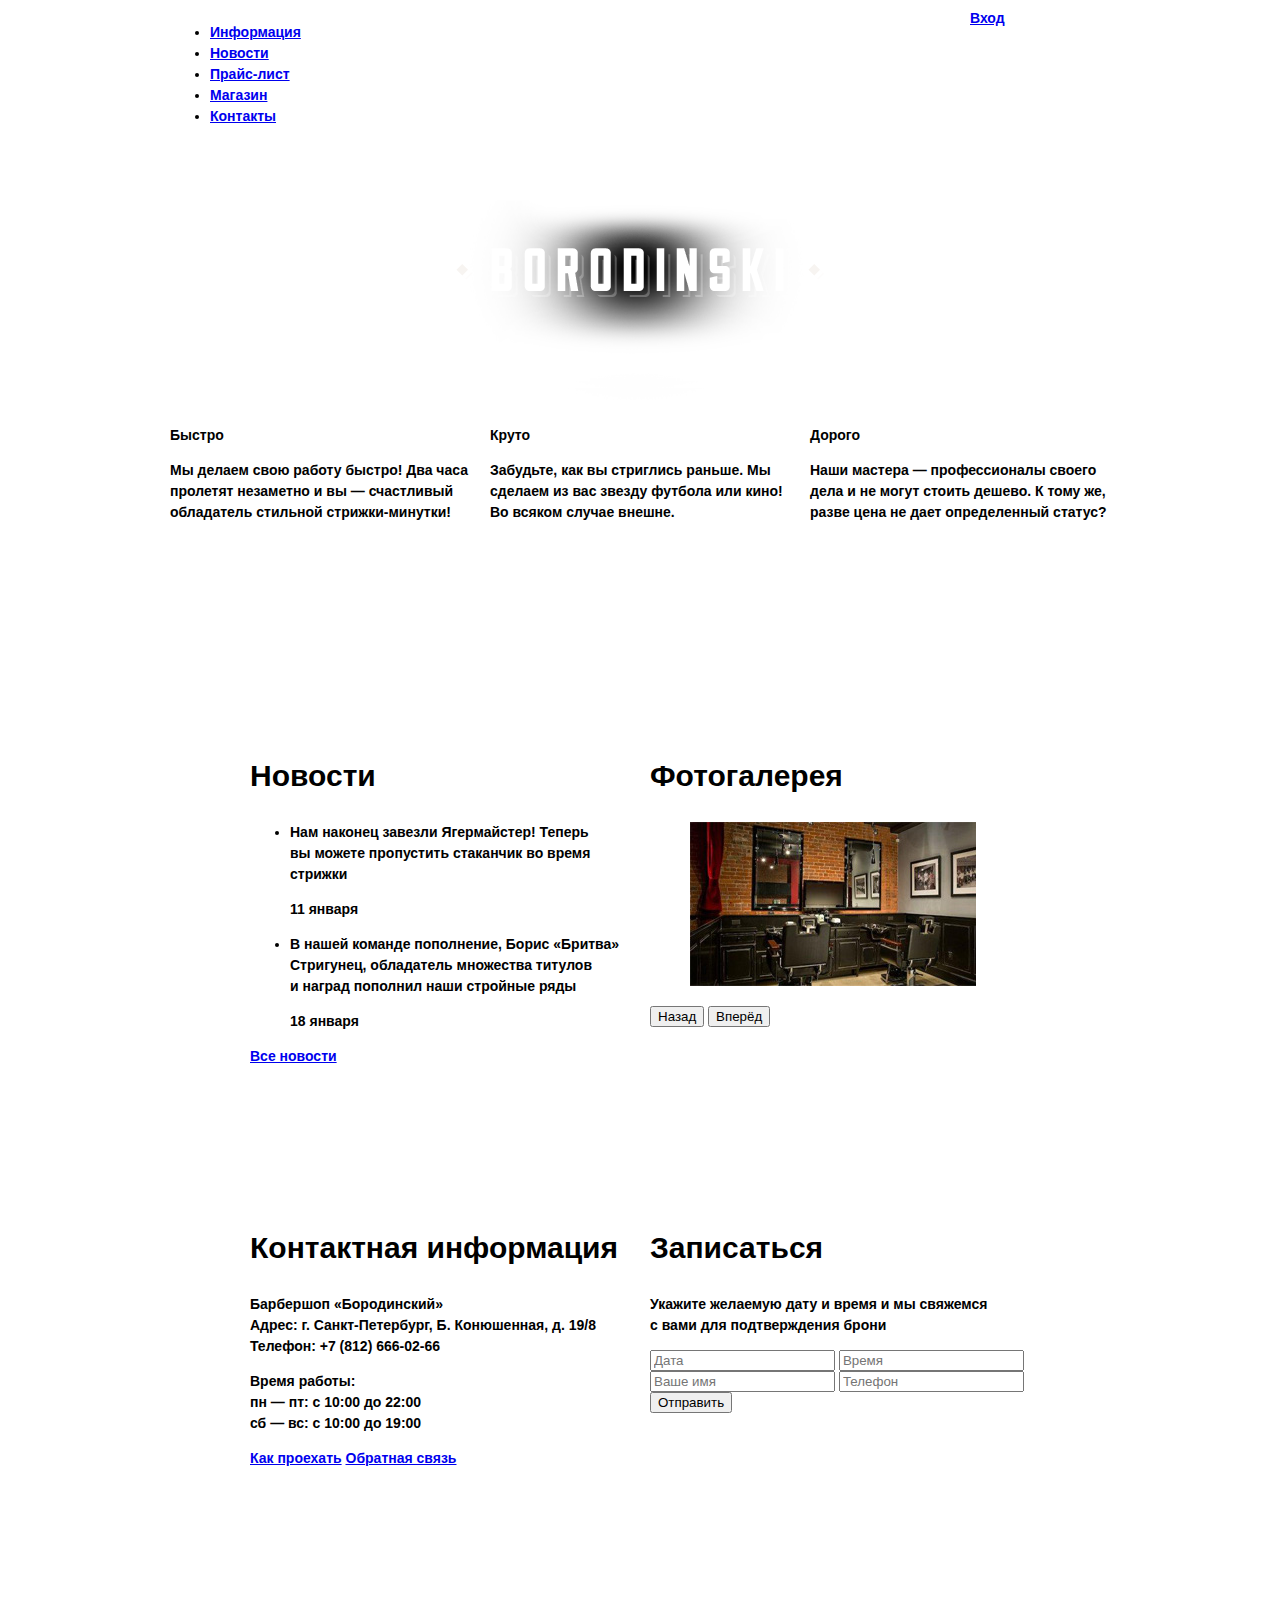
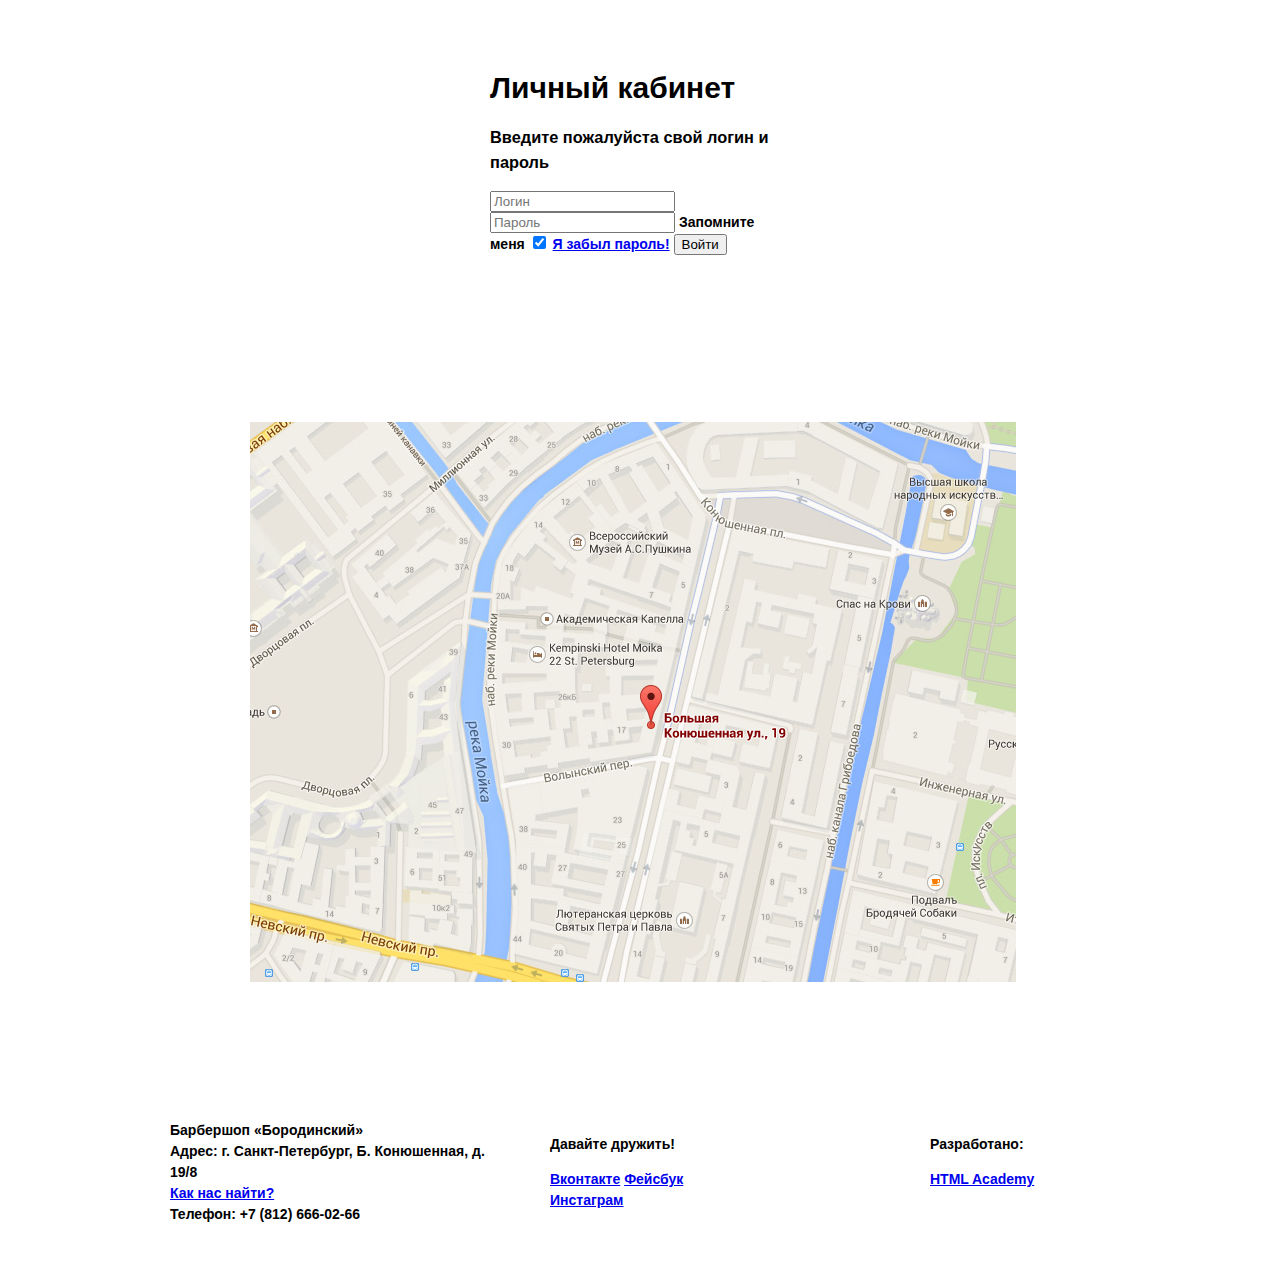
==== index.html @ 952b84c9 "4.23 ДЖобавлена сетка для главной страницы и страницы каталога" ====
<!DOCTYPE html>
<html lang="ru">

  <head>
    <meta charset="utf-8">
    <title>HTML Academy: Барбершоп</title>
    <link href="css/style.css" rel="stylesheet">
  </head>

  <body>

    <header class="main-header">

      <div class="container clearfix">
        <nav class="main-navigation">
          <ul>
            <li>
              <a href="#">Информация</a>
            </li>
            <li>
              <a href="#">Новости</a>
            </li>
            <li>
              <a href="#">Прайс-лист</a>
            </li>
            <li>
              <a href="#">Магазин</a>
            </li>
            <li>
              <a href="#">Контакты</a>
            </li>
          </ul>
        </nav>

        <div class="user-block">
          <a class="login" href="#">Вход</a>
        </div>
      </div>

    </header>
    <main class="container">

      <div class="index-logo">
        <img src="img/logo.png" width="368" height="204" alt="Барбершоп «Бородинский»">
      </div>

      <section class="features clearfix">
        <div class="features-item">
          <b class="features-name">Быстро</b>
          <p>Мы делаем свою работу быстро! Два часа пролетят незаметно и вы — счастливый обладатель стильной стрижки-минутки!</p>
        </div>
        <div class="features-item">
          <b class="features-name">Круто</b>
          <p>Забудьте, как вы стриглись раньше. Мы сделаем из вас звезду футбола или кино! Во всяком случае внешне.</p>
        </div>
        <div class="features-item">
          <b class="features-name">Дорого</b>
          <p>Наши мастера — профессионалы своего дела и не могут стоить дешево. К тому же, разве цена не дает определенный статус?</p>
        </div>
      </section>

      <div class="index-content clearfix">

        <section class="index-content-left">
          <h2 class="index-content-title">Новости</h2>
          <ul class="news-preview">
            <li>
              <p>Нам наконец завезли Ягермайстер! Теперь вы можете пропустить стаканчик во время стрижки</p>
              <time datetime="2016-01-11">11 января</time>
            </li>
            <li>
              <p>В нашей команде пополнение, Борис «Бритва» Стригунец, обладатель множества титулов и наград пополнил наши стройные ряды</p>
              <time datetime="2016-01-18">18 января</time>
            </li>
          </ul>
          <a class="btn" href="#">Все новости</a>
        </section>

        <section class="index-content-right">
          <h2 class="index-content-title">Фотогалерея</h2>
          <div class="gallery">
            <figure class="gallery-content">
              <a href="#">
                <img src="img/gallery.jpg" width="286" height="164" alt="Дизайн барбершопа">
              </a>
            </figure>
            <button class="btn gallery-prev" type="button">Назад</button>
            <button class="btn gallery-next" type="button">Вперёд</button>
          </div>
        </section>

      </div>
      <div class="index-content clearfix">

        <section class="index-content-left">
          <h2 class="index-content-title">Контактная информация</h2>
          <p>
            Барбершоп «Бородинский»<br>
            Адрес: г. Санкт-Петербург, Б. Конюшенная, д. 19/8<br>
            Телефон: +7 (812) 666-02-66
          </p>
          <p>
            Время работы:<br>
            пн — пт: с 10:00 до 22:00<br>
            сб — вс: с 10:00 до 19:00
          </p>
          <a class="btn" href="#">Как проехать</a>
          <a class="btn" href="#">Обратная связь</a>
        </section>

        <section class="index-content-right">
          <h2 class="index-content-title">Записаться</h2>
          <p>Укажите желаемую дату и время и мы свяжемся с вами для подтверждения брони</p>
          <form class="appointment-form" action="https://echo.htmlacademy.ru" method="post">
            <input type="text" name="date" value="" placeholder="Дата">
            <input type="text" name="time" value="" placeholder="Время">
            <input type="text" name="name" value="" placeholder="Ваше имя">
            <input type="tel" name="phone" value="" placeholder="Телефон">
            <button class="btn" type="submit">Отправить</button>
          </form>
        </section>

      </div>

      <section class="popup-login">
        <h2>Личный кабинет</h2>
        <form action="https://echo.htmlacademy.ru" method="post">
          <h3>Введите пожалуйста свой логин и пароль</h3>
          <input type="text" name="login" value="" placeholder="Логин">
          <input type="text" name="password" value="" placeholder="Пароль">
          <label for="popup-login-remember">Запомните меня</label>
          <input type="checkbox" name="black" id="popup-login-remember" checked>
          <a href="#">Я забыл пароль!</a>
          <button class="btn" type="submit">Войти</button>
        </form>
        <a href="#">
          <img src="img/icon-cross.png" width="21" height="21" alt="Закрыть">
        </a>
      </section>

      <section class="popup-map">
        <img src="img/map.jpg" width="766" height="560" alt="Карта">
        <a href="#">
          <img src="img/icon-cross.png" width="21" height="21" alt="Закрыть">
        </a>
      </section>

    </main>
    <footer class="main-footer">

      <div class="container clearfix">
        <section class="footer-contacts">
          Барбершоп «Бородинский»<br>
          Адрес: г. Санкт-Петербург, Б. Конюшенная, д. 19/8<br>
          <a href="#">Как нас найти?</a><br>
          Телефон: +7 (812) 666-02-66
        </section>
        <section class="footer-social">
          <p>Давайте дружить!</p>
          <a class="social-btn social-btn-vk" href="#">Вконтакте</a>
          <a class="social-btn social-btn-fb" href="#">Фейсбук</a>
          <a class="social-btn social-btn-inst" href="#">Инстаграм</a>
        </section>
        <section class="footer-copyright">
          <p>Разработано:</p>
          <a class="btn" href="https://htmlacademy.ru">HTML Academy</a>
        </section>
      </div>

    </footer>

  </body>

</html>
---- css/style.css ----
body {
  font-weight: bold;
  font-size: 14px;
  line-height: 1.5;
  font-family: "Sans Narrow", "Tahoma", sans-serif;
  color: black;
}

h1 {
  font-weight: bold;
  font-size: 30px;
  line-height: 1.4;
  color: black;
}

h2 {
  font-weight: bold;
  font-size: 30px;
  line-height: 1.4;
  color: black;
}

.clearfix::after {
    content: "";
    display: table;
    clear: both;
}

.container {
  width: 940px;
  padding: 0 10px;
  margin: 0 auto;
}

.main-header {
  /*изменен по сравнению с гайдом*/
  margin-bottom: 55px;
}

.main-header .header-logo{
  float:left;
  width: 140px;

  /*TODO: только оформление сетки*/
  min-height: 70px;
}

.main-navigation {
  float:left;
  width: 630px;

  /*TODO: только оформление сетки*/
  min-height: 70px;
}

.user-block {
  float:right;
  width: 140px;

  /*TODO: только оформление сетки*/
  min-height: 70px;
}

h1 {
  margin-bottom: 22px;
}

.breadcrumbs {
  margin-bottom: 52px;
}

.index-logo {
  width: 368px;
  height: 204px;
  margin-right: auto;
  margin-left: auto;
  /*изменен по сравнению с гайдом*/
  margin-top: 5px;
  margin-bottom: 25px;
}

.features {
  margin-bottom: 80px;
}

.features-item {
  float: left;
  width: 300px;
  margin-right: 20px;
  
  /* Только для оформления сетки */
  min-height: 175px;
}

.features-item:last-child {
  margin-right: 0;
}

.index-content {
  margin-bottom: 35px;
  padding: 50px 80px;
}

.index-content-left {
  float: left;
  width: 380px;

  /* Только для оформления сетки */
  min-height: 330px;
}

.index-content-right {
  float: right;
  width: 380px;

  /* Только для оформления сетки */
  min-height: 330px;
}

.main-footer {
  margin-top: 65px;
  padding-top: 60px;
  padding-bottom: 40px;
}

.footer-contacts {
  float: left;
  width: 320px;
  margin-right: 60px;

  /* Только для оформления сетки */
  min-height: 90px;
}

.footer-social {
  float: left;
  width: 180px;

  /* Только для оформления сетки */
  min-height: 90px;
}

.footer-copyright {
  float: right;
  width: 180px;

  /* Только для оформления сетки */
  min-height: 90px;
}

.popup-login {
  width: 460px;
  margin: 0 auto;
  padding: 50px 0;
}

.popup-login>form {
  margin: 0 auto;
  width: 300px;

  /* Только для оформления сетки */
  min-height: 240px;
}

.popup-login>h2 {
  margin: 0 auto;
  width: 300px;
}

/* Только для оформления сетки */
.popup-login>a {
  display:none;
}

.popup-map {
  margin: 0 auto;
  width: 780px;
  padding: 7px;
}

/* Только для оформления сетки */
.popup-map>a {
  display:none;
}

.catalogue-filters {
  width: 220px;
  float: left;
}

.catalogue-filters .filters-group{
  margin-bottom: 52px;
}

.catalogue-content {
  width: 700px;
  float: right;
}

.catalogue-content-item {
  float: left;
  margin-right:20px;
  width: 220px;
  margin-bottom: 20px;

  /* Только для оформления сетки */
  min-height: 286px; 
}

.catalogue-content-item:nth-child(3n) {
  margin-right: 0;
}

.catalogue-content-pages {
  width: 700px;
  float: left;
  margin-top: 25px;
}
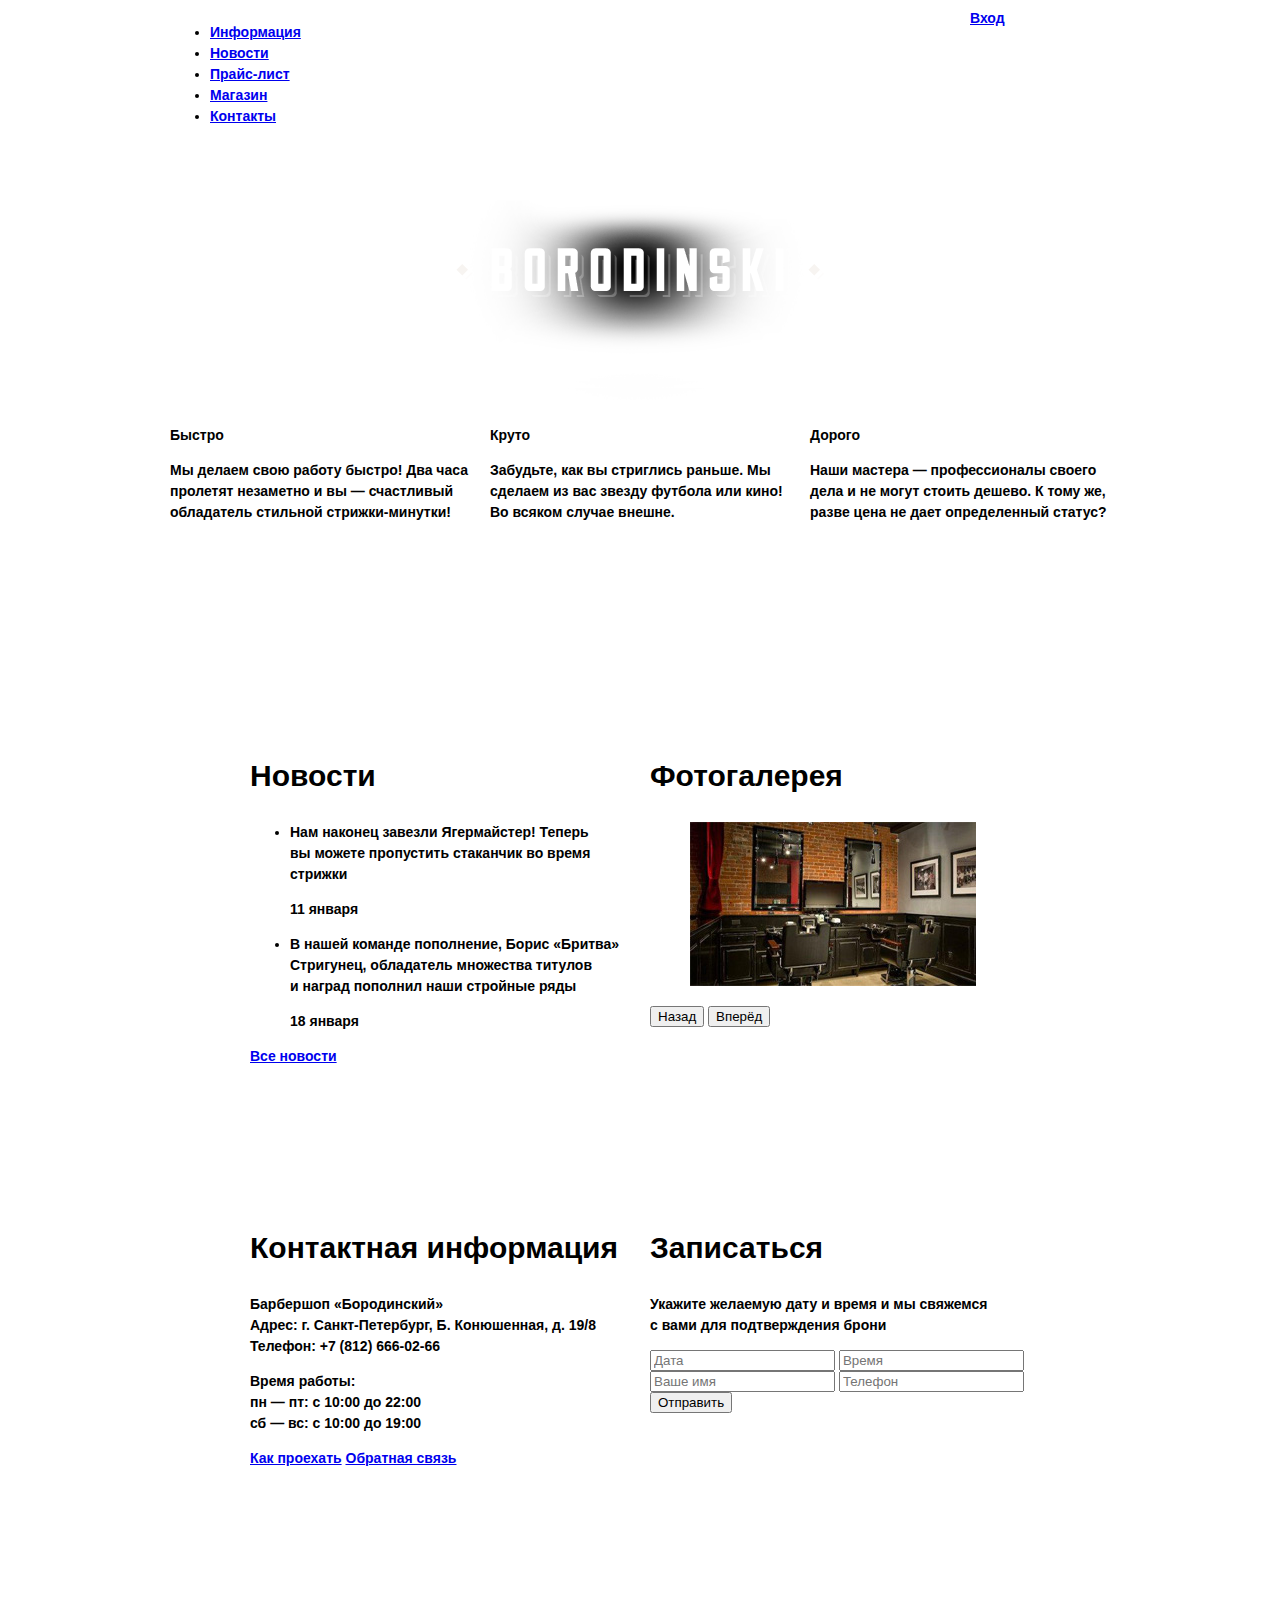
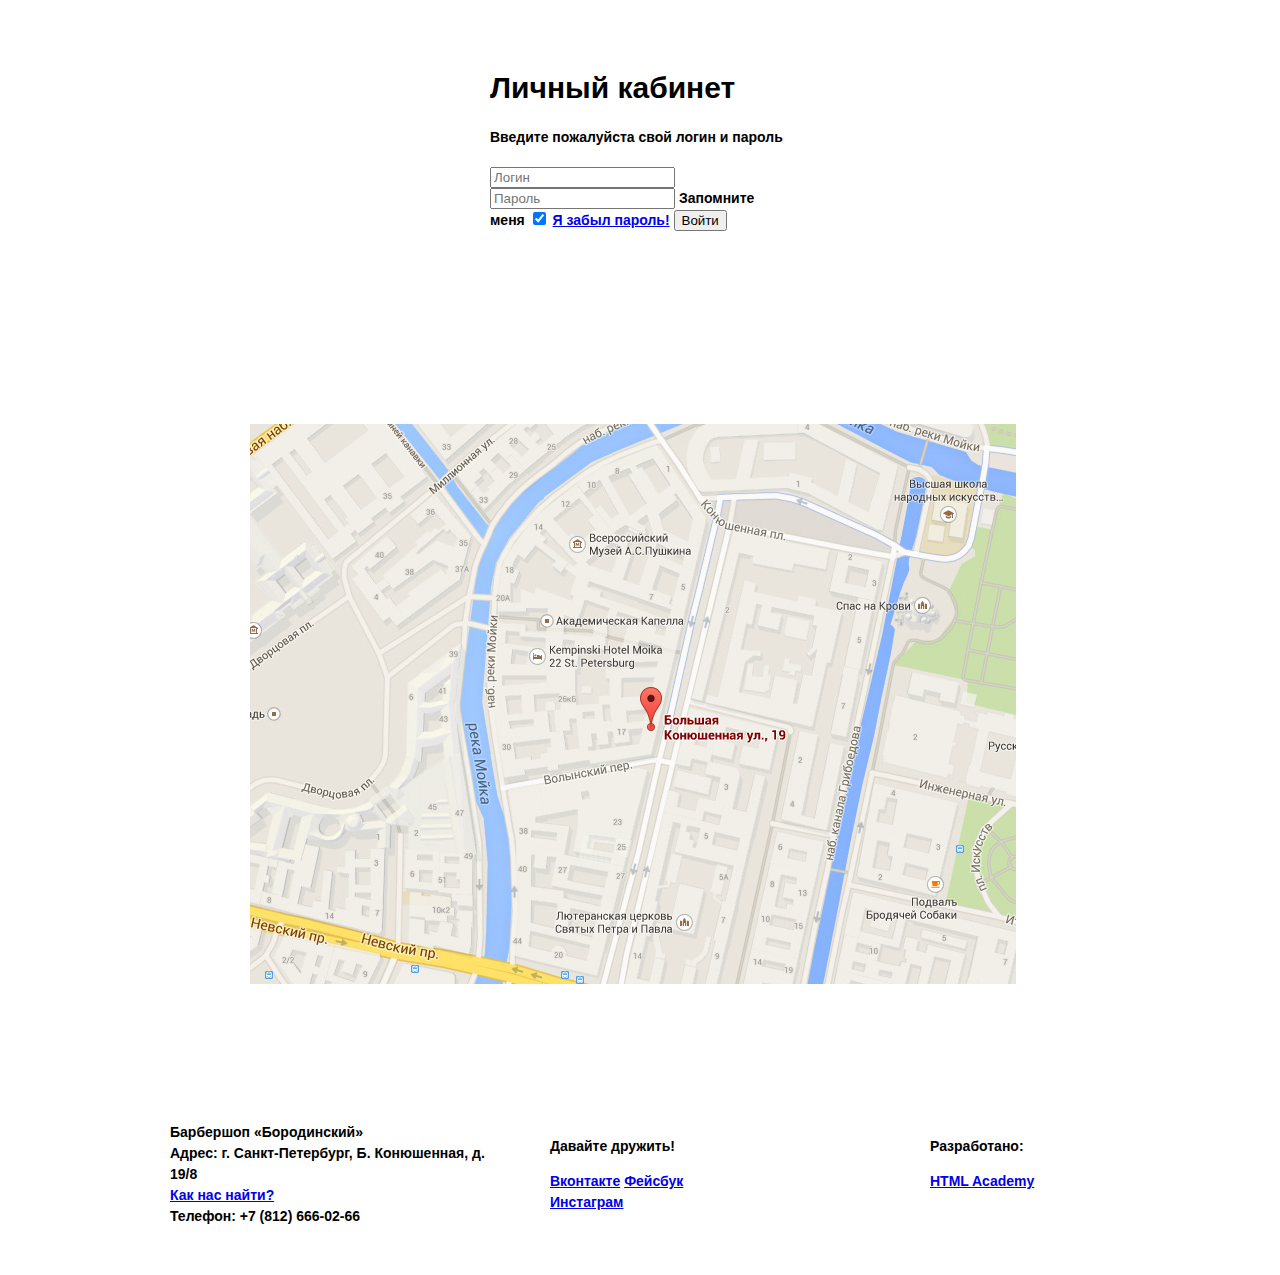
==== commit d6dc48c2: "4.23  Доделал разметку размеров страниц каталога и товара" ====
--- a/index.html
+++ b/index.html
@@ -125,7 +125,7 @@
       <section class="popup-login">
         <h2>Личный кабинет</h2>
         <form action="https://echo.htmlacademy.ru" method="post">
-          <h3>Введите пожалуйста свой логин и пароль</h3>
+          <h4>Введите пожалуйста свой логин и пароль</h4>
           <input type="text" name="login" value="" placeholder="Логин">
           <input type="text" name="password" value="" placeholder="Пароль">
           <label for="popup-login-remember">Запомните меня</label>
--- a/css/style.css
+++ b/css/style.css
@@ -38,23 +38,21 @@
 }
 
 .main-header .header-logo{
-  float:left;
+  float: left;
   width: 140px;
+  margin-right: 20px;
+}
+
+.main-navigation {
+  float: left;
+  width: 630px;
 
   /*TODO: только оформление сетки*/
   min-height: 70px;
 }
 
-.main-navigation {
-  float:left;
-  width: 630px;
-
-  /*TODO: только оформление сетки*/
-  min-height: 70px;
-}
-
 .user-block {
-  float:right;
+  float: right;
   width: 140px;
 
   /*TODO: только оформление сетки*/
@@ -183,21 +181,25 @@
   display:none;
 }
 
-.catalogue-filters {
+.catalog-filters {
   width: 220px;
   float: left;
 }
 
-.catalogue-filters .filters-group{
+.catalog-filters .filters-group{
   margin-bottom: 52px;
 }
 
-.catalogue-content {
+.catalog-filters label {
+  display: block;
+}
+
+.catalog-content {
   width: 700px;
   float: right;
 }
 
-.catalogue-content-item {
+.catalog-content-item {
   float: left;
   margin-right:20px;
   width: 220px;
@@ -207,12 +209,73 @@
   min-height: 286px; 
 }
 
-.catalogue-content-item:nth-child(3n) {
+.catalog-content-item:nth-child(3n) {
   margin-right: 0;
 }
 
-.catalogue-content-pages {
+.catalog-content-pages {
   width: 700px;
   float: left;
   margin-top: 25px;
 }
+
+.good { /*можно использовать container*/
+  width: 940px;
+  padding: 0 10px;
+  margin: 0 auto;
+}
+
+.good-gallery {
+  width: 460px; 
+  float: left;
+}
+
+.good-gallery-current {
+  margin-bottom: 21px;
+}
+
+.good-gallery-all img{
+  float: left;
+  margin-right: 20px; 
+}
+
+.good-gallery-all img:nth-child(3n){
+  margin-right: 0;
+}
+
+.good-info {
+  float: right;
+  width: 390px; 
+}
+
+.good-info .good-availability {
+  float: left;
+  width: 160px;
+  margin-bottom: 33px;
+}
+
+.good-info .good-id {
+  float: right;
+  width: 160px;
+}
+
+.good-info p {
+  float: left;
+  width: 390px;
+  margin-bottom: 40px;
+}
+
+.good-info .good-price {
+  float: left;
+  width: 188px;
+  margin-bottom: 65px;
+}
+
+.good-info .good-contents {
+  float: left;
+  width: 390px;
+}
+
+.good-title {
+  margin-bottom: 34px;
+}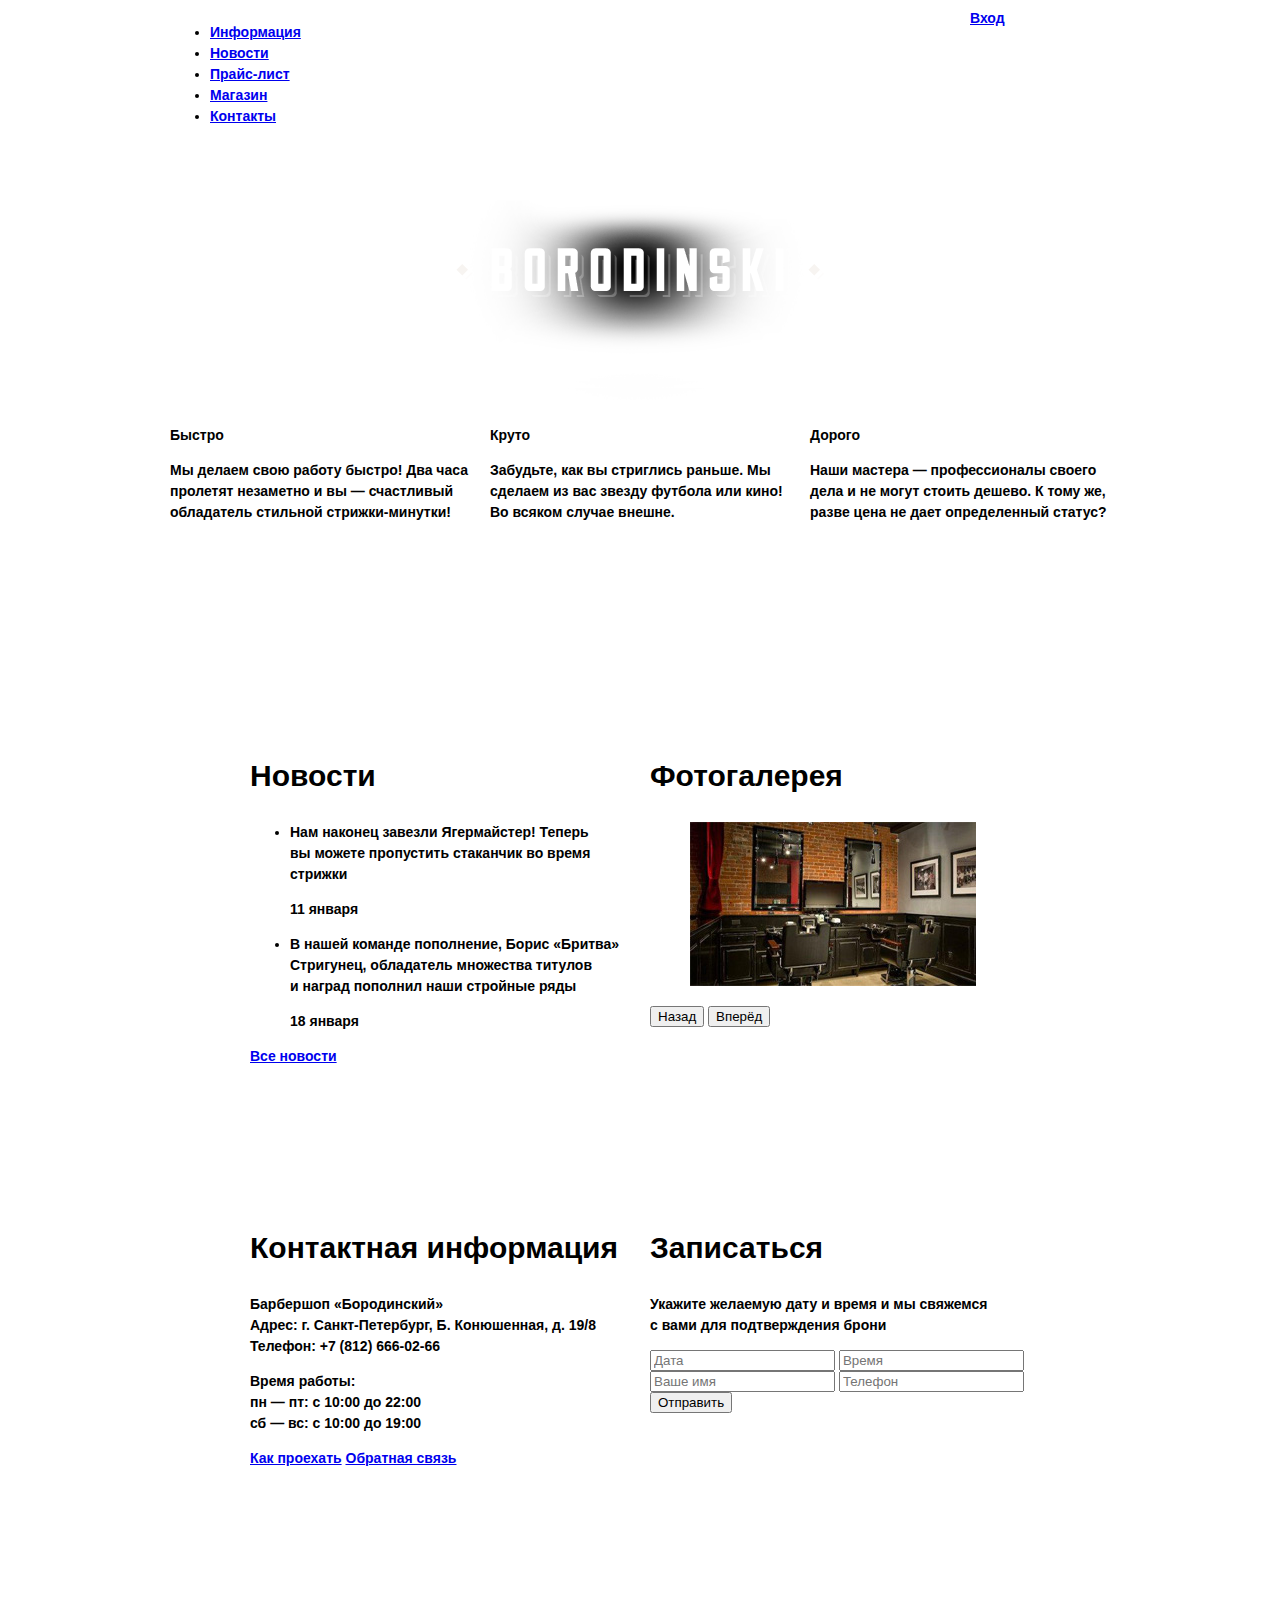
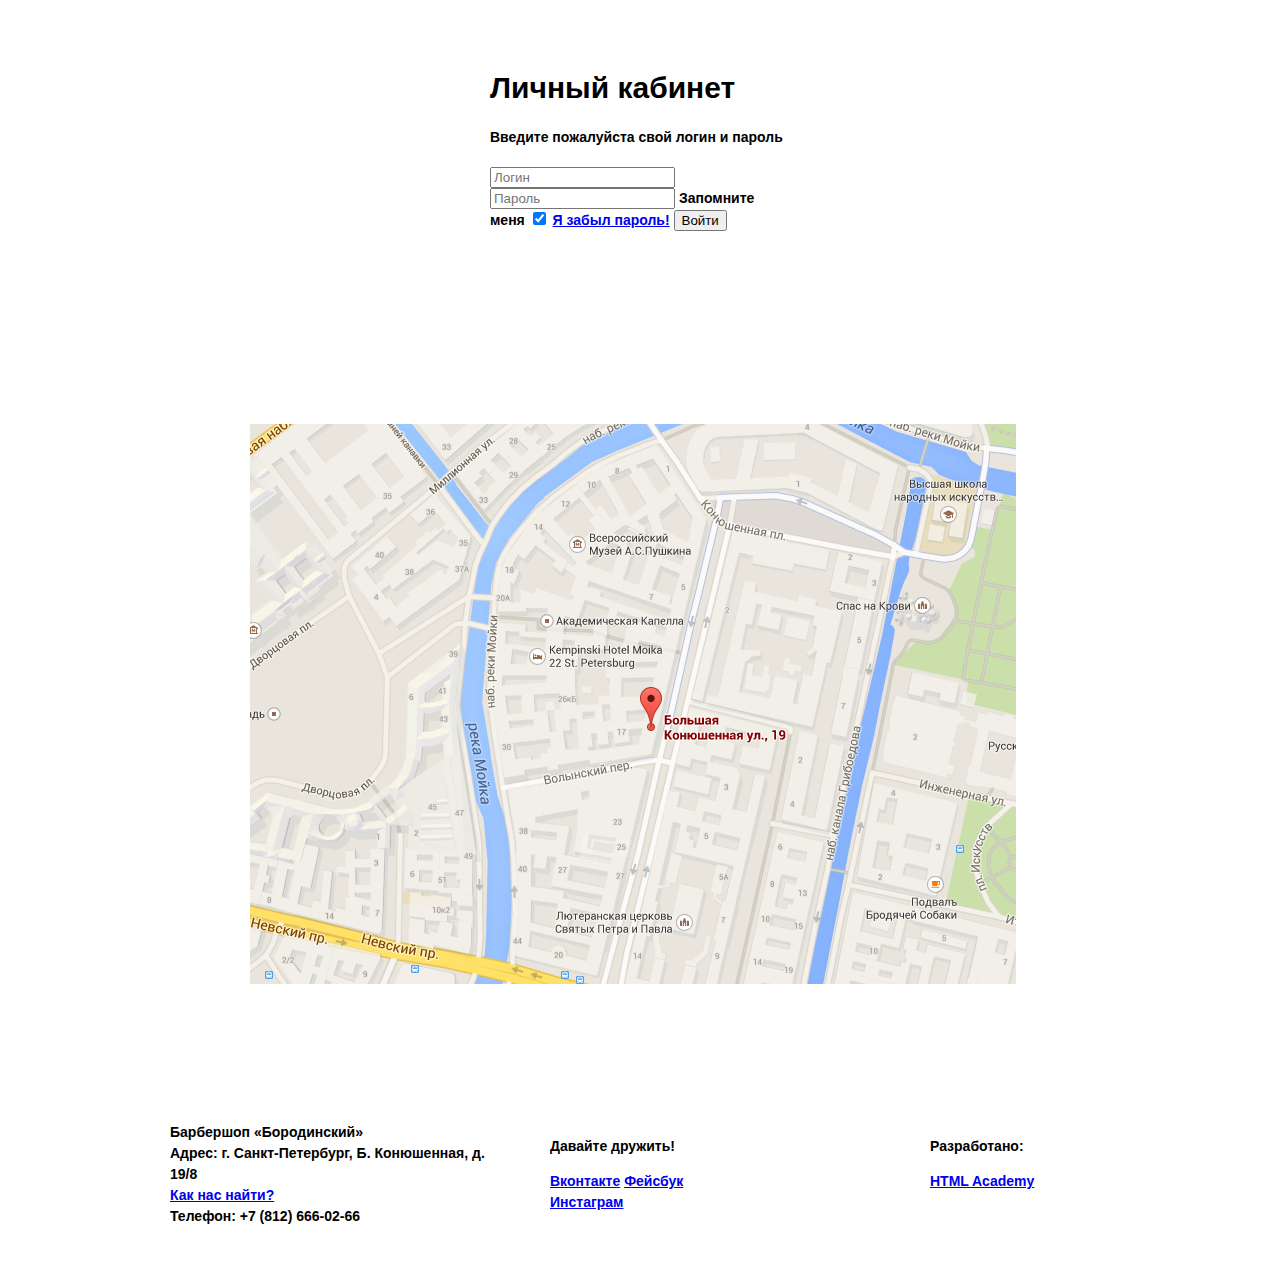
==== commit fd4289f5: "3.20 Поменял расширения изображений карт на .png в html" ====
--- a/index.html
+++ b/index.html
@@ -139,7 +139,7 @@
       </section>
 
       <section class="popup-map">
-        <img src="img/map.jpg" width="766" height="560" alt="Карта">
+        <img src="img/map.png" width="766" height="560" alt="Карта">
         <a href="#">
           <img src="img/icon-cross.png" width="21" height="21" alt="Закрыть">
         </a>
--- a/css/style.css
+++ b/css/style.css
@@ -4,6 +4,8 @@
   line-height: 1.5;
   font-family: "Sans Narrow", "Tahoma", sans-serif;
   color: black;
+  /*background: #000000 url("img/barbershop-index-grid.jpg") no-repeat 50% 3px;
+  background-size: 1122px auto;*/
 }
 
 h1 {
@@ -248,34 +250,40 @@
   width: 390px; 
 }
 
-.good-info .good-availability {
+.good-info-availability {
   float: left;
   width: 160px;
+  margin-top: 21px;
   margin-bottom: 33px;
 }
 
-.good-info .good-id {
+.good-info-id {
   float: right;
   width: 160px;
+  margin-top: 21px;
+  margin-bottom: 33px;
 }
 
 .good-info p {
-  float: left;
   width: 390px;
+  margin-top: 0;
   margin-bottom: 40px;
 }
 
-.good-info .good-price {
-  float: left;
+.good-info-price {
   width: 188px;
   margin-bottom: 65px;
-}
-
-.good-info .good-contents {
-  float: left;
+
+  /*TODO: только оформление сетки*/
+  min-height: 43px;
+}
+
+.good-info-contents {
+  margin-top: 0;
   width: 390px;
 }
 
-.good-title {
+.good-info-contents-title {
   margin-bottom: 34px;
+  margin-top: 0;
 }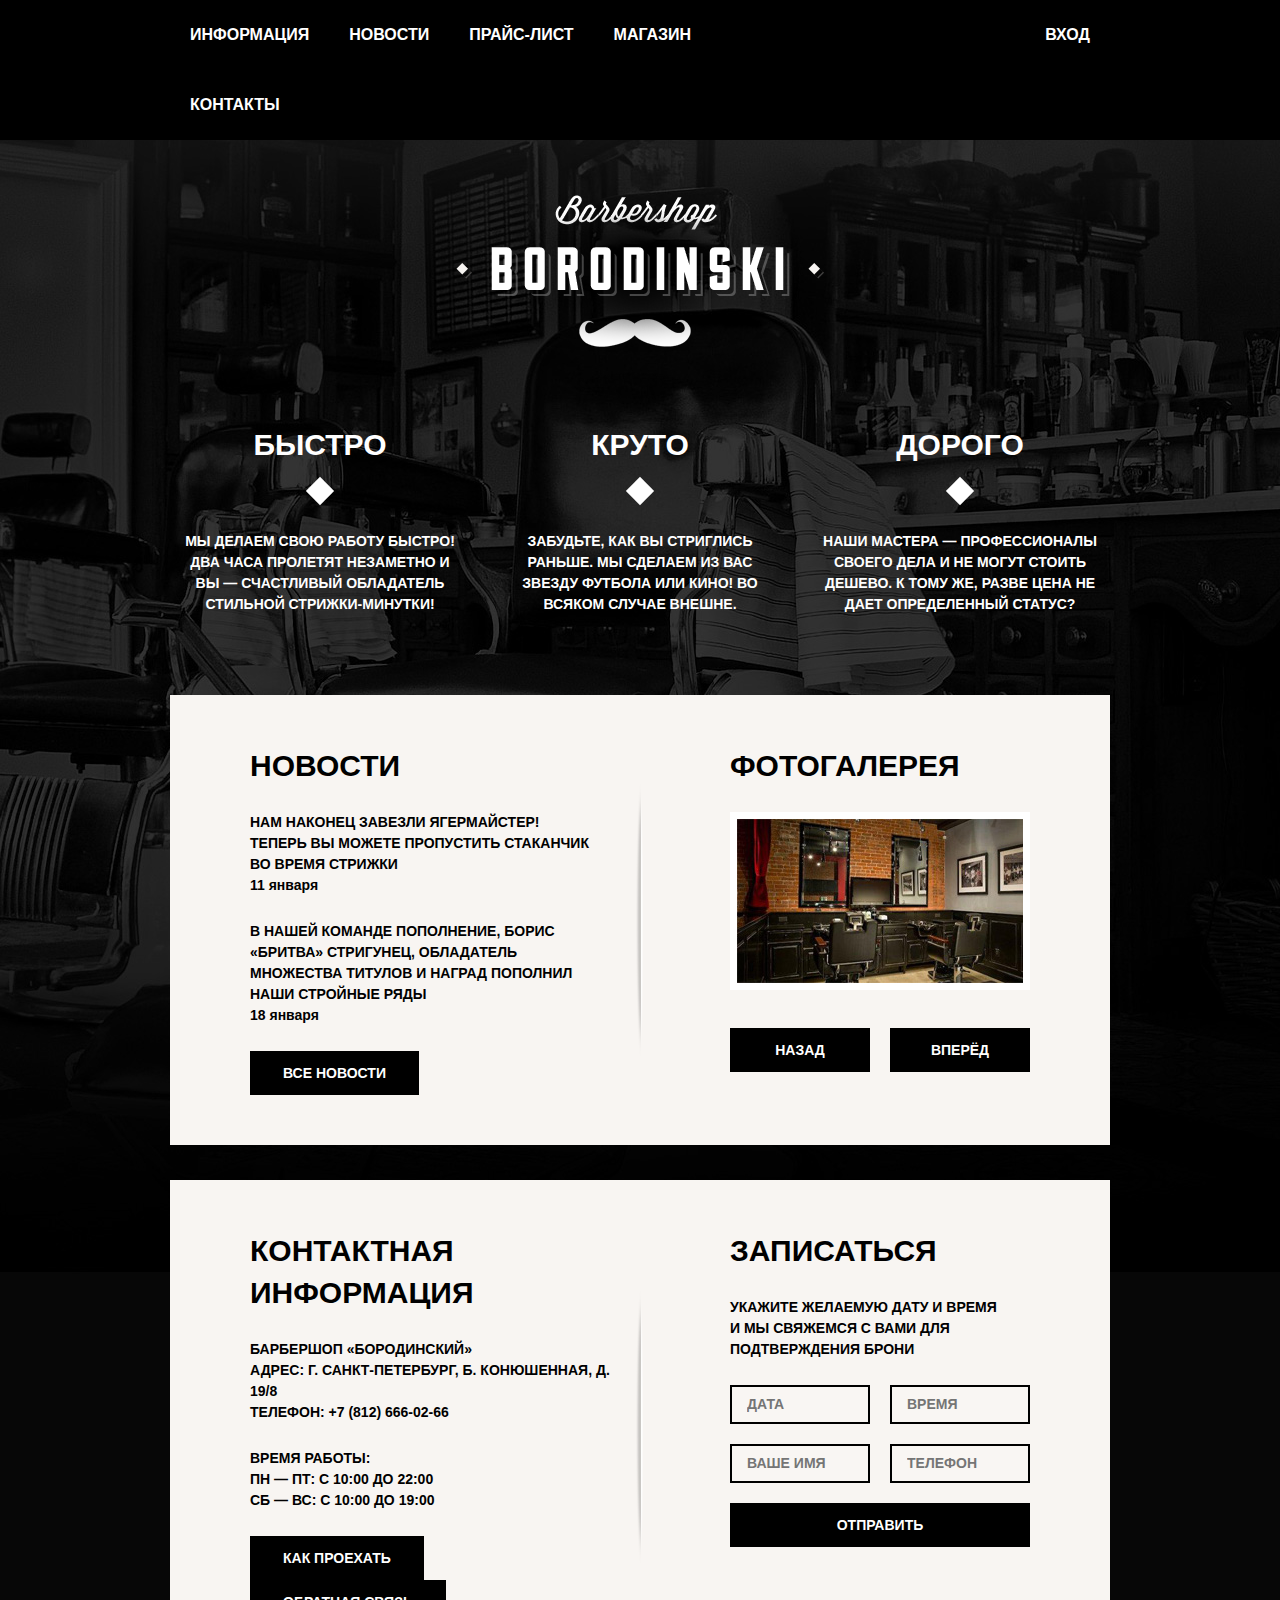
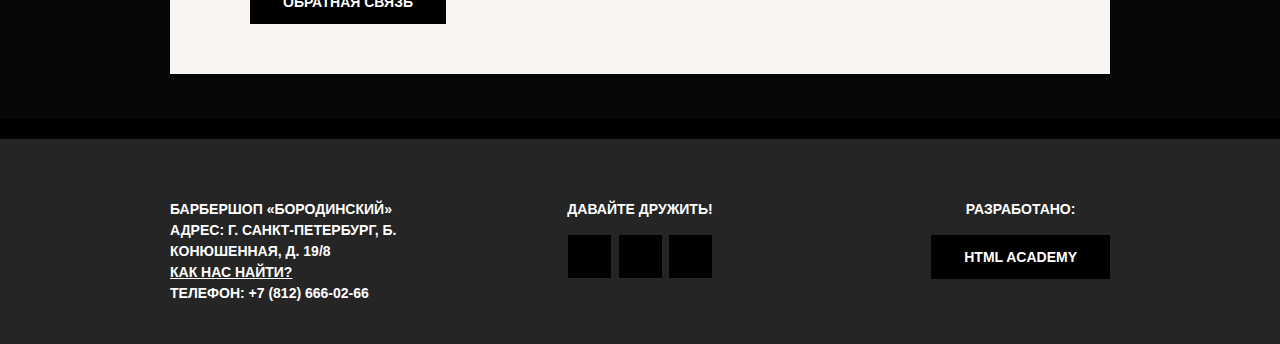
==== commit 5ab282c7: "6.31 Верстка декоративных элементов по видео и демо" ====
--- a/index.html
+++ b/index.html
@@ -3,8 +3,9 @@
 
   <head>
     <meta charset="utf-8">
-    <title>HTML Academy: Барбершоп</title>
-    <link href="css/style.css" rel="stylesheet">
+    <title>Барбершоп «Бородинский»</title>
+    <link rel="stylesheet" href="css/normalize.css">
+    <link rel="stylesheet" href="css/style.css">
   </head>
 
   <body>
@@ -122,7 +123,7 @@
 
       </div>
 
-      <section class="popup-login">
+      <section class="popup popup-login">
         <h2>Личный кабинет</h2>
         <form action="https://echo.htmlacademy.ru" method="post">
           <h4>Введите пожалуйста свой логин и пароль</h4>
@@ -138,7 +139,7 @@
         </a>
       </section>
 
-      <section class="popup-map">
+      <section class="popup popup-map">
         <img src="img/map.png" width="766" height="560" alt="Карта">
         <a href="#">
           <img src="img/icon-cross.png" width="21" height="21" alt="Закрыть">
--- a/css/style.css
+++ b/css/style.css
@@ -1,25 +1,36 @@
 body {
-  font-weight: bold;
+  min-width: 960px;
+
+  font-weight: 700;
   font-size: 14px;
-  line-height: 1.5;
+  line-height: 1.5; /*Check: 24px on demo*/
   font-family: "Sans Narrow", "Tahoma", sans-serif;
-  color: black;
-  /*background: #000000 url("img/barbershop-index-grid.jpg") no-repeat 50% 3px;
-  background-size: 1122px auto;*/
-}
-
+  text-transform: uppercase;
+  color: #ffffff;
+  background: #000000 url("../img/index-background.jpg") no-repeat center 3px;/*Check: top on demo*/
+  /*Check: was background-size: 1122px auto;*/
+}
+
+/*Check: mine*/
 h1 {
-  font-weight: bold;
   font-size: 30px;
   line-height: 1.4;
-  color: black;
-}
-
+}
+
+/*Check: mine*/
 h2 {
-  font-weight: bold;
   font-size: 30px;
   line-height: 1.4;
-  color: black;
+}
+
+/*Check: mine*/
+h1 {
+  margin-bottom: 22px;
+}
+
+/*Check: mine*/
+.breadcrumbs {
+  margin-bottom: 52px;
 }
 
 .clearfix::after {
@@ -34,9 +45,49 @@
   margin: 0 auto;
 }
 
+.btn {
+  display: inline-block;
+  padding: 10px 33px;
+  margin-right: 16px;
+
+  font-weight: 700;  /*Check: font: inherit to shorten?*/
+  font-size: 14px;
+  line-height: 24px;
+  font-family: "PT Sans Narrow", "Arial", sans-serif;
+  vertical-align: top;
+  text-align: center;
+  color: #ffffff;
+  text-transform: uppercase;
+  text-decoration: none;
+
+  background-color: #000000;
+  border: none;
+  cursor: pointer;
+}
+
+.btn:hover,
+.btn:active {
+  background-color: #663d15;
+}
+
+.btn.disabled,
+.btn:disabled {
+  cursor: default;
+  opacity: 0.5;
+}
+
+.btn.disabled:hover,
+.btn:disabled:hover {
+  background-color: #000000;
+}
+
+/*==========HEADER==========*/
 .main-header {
-  /*изменен по сравнению с гайдом*/
-  margin-bottom: 55px;
+  margin-bottom: 55px; /*Check: 60px on demo*/
+
+  color: #ffffff;
+  
+  background-color: #000000;
 }
 
 .main-header .header-logo{
@@ -48,107 +99,361 @@
 .main-navigation {
   float: left;
   width: 630px;
-
-  /*TODO: только оформление сетки*/
-  min-height: 70px;
+}
+
+.main-navigation ul {
+  margin: 0;
+  padding: 0;
+
+  list-style: none;
+  font-size: 0;
+}
+
+.main-navigation li {
+  display: inline-block;
+
+  font-size: 16px;
+  line-height: 20px; /*Check: not proportional in demo !recommended: px - harder!*/
+  vertical-align: top;
+}
+
+.main-navigation a {
+  display: block;
+  padding: 25px 20px;
+
+  color: #ffffff;
+  text-decoration: none;
+}
+
+.main-navigation a:hover {
+  background: #242424;
 }
 
 .user-block {
   float: right;
-  width: 140px;
-
-  /*TODO: только оформление сетки*/
-  min-height: 70px;
-}
-
-h1 {
-  margin-bottom: 22px;
-}
-
-.breadcrumbs {
-  margin-bottom: 52px;
-}
-
-.index-logo {
-  width: 368px;
-  height: 204px;
-  margin-right: auto;
-  margin-left: auto;
-  /*изменен по сравнению с гайдом*/
-  margin-top: 5px;
-  margin-bottom: 25px;
-}
-
-.features {
-  margin-bottom: 80px;
-}
-
-.features-item {
-  float: left;
-  width: 300px;
-  margin-right: 20px;
-  
-  /* Только для оформления сетки */
-  min-height: 175px;
-}
-
-.features-item:last-child {
-  margin-right: 0;
-}
-
-.index-content {
-  margin-bottom: 35px;
-  padding: 50px 80px;
-}
-
-.index-content-left {
-  float: left;
-  width: 380px;
-
-  /* Только для оформления сетки */
-  min-height: 330px;
-}
-
-.index-content-right {
-  float: right;
-  width: 380px;
-
-  /* Только для оформления сетки */
-  min-height: 330px;
-}
-
+  max-width: 140px;
+}
+
+.login {
+  position: relative;
+
+  display: inline-block;
+  padding: 25px 20px;
+  padding-left: 50px; /*Check: for icon, is larger in styleguide*/
+
+  font-size: 16px;
+  line-height: 20px; /*Check: not proportional in demo !recommended: px - harder!*/
+  vertical-align: top;
+  color: #ffffff;
+  text-decoration: none;
+}
+
+.login:hover {
+  background-color: #242424;
+}
+
+.login::before {
+  content: "";
+  position: absolute;
+  top: 28px; /*Check: by icon size*/
+  left: 20px;/*Check: by icon size*/
+
+  width: 18px;
+  height: 18px;
+
+  background: transparent url("img/sprite.png") no-repeat; /*Check: make sprite for login*/
+  background-position: -1px -15px; /*Check: by icon position*/
+  opacity: 0.3;
+}
+
+.login:hover::before {
+  opacity: 1;
+}
+
+/*==========FOOTER==========*/
 .main-footer {
   margin-top: 65px;
   padding-top: 60px;
   padding-bottom: 40px;
+
+  color: #ffffff; /* лучше явно прописать везде для футера */
+  background: #252525 url("../img/background-dark.jpg");
 }
 
 .footer-contacts {
   float: left;
   width: 320px;
   margin-right: 60px;
-
-  /* Только для оформления сетки */
-  min-height: 90px;
+}
+
+.footer-contacts a {
+  color: #ffffff;
+}
+
+.footer-contacts a:hover {
+  text-decoration: none;
 }
 
 .footer-social {
   float: left;
   width: 180px;
 
-  /* Только для оформления сетки */
-  min-height: 90px;
+  text-align: center;
+}
+
+.footer-social p {
+  margin: 0;
+  margin-bottom: 15px;
+}
+
+.social-btn {
+  display: inline-block;
+  width: 43px;
+  height: 43px;
+  margin: 0 2px;
+
+  font-size: 0;
+  vertical-align: top;
+  text-decoration: none;
+
+  background: #000000 url("img/sprite.png") no-repeat center; /*Check: make sprite*/
+
+  transition: 
+    background-position 0.5s,
+    background-color 0.5s;
+}
+
+.social-btn:hover {
+  background-color: #ffffff;
+}
+
+.social-btn-vk {
+  background-position: 9px -447px; /*Check: make sprite*/
+}
+
+.social-btn-fb {
+  background-position: 15px -171px; /*Check: make sprite*/
+}
+
+.social-btn-inst {
+  background-position: 12px -313px; /*Check: make sprite*/
+}
+
+.social-btn-vk:hover {
+  background-position: 9px -381px; /*Check: make sprite*/
+}
+
+.social-btn-fb:hover {
+  background-position: 15px -100px; /*Check: make sprite*/
+}
+
+.social-btn-inst:hover {
+  background-position: 12px -242px; /*Check: make sprite*/
 }
 
 .footer-copyright {
   float: right;
-  width: 180px;
-
-  /* Только для оформления сетки */
-  min-height: 90px;
-}
-
+  max-width: 180px;
+}
+
+.footer-copyright p {
+  margin: 0;
+  margin-bottom: 15px;
+
+  text-align: center;
+}
+
+.footer-copyright .btn {
+  margin-right: 0;
+}
+
+.footer-copyright .btn:hover {
+  color: #000000;
+
+  background-color: #ffffff;
+}
+
+/*==========INDEX LOGO==========*/
+.index-logo {
+  width: 368px;
+  height: 204px;
+  margin: 0 auto; /*Check: \/*/
+  margin-bottom: 25px; /*Check: I used '5 auto 25 auto'*/
+}
+
+.index-logo img {
+  width: 368px;
+  height: 204px;
+}
+
+/*==========INDEX FEATURES==========*/
+.features {
+  margin-bottom: 80px;
+}
+
+.features-item {
+  float: left;
+  width: 300px;
+  margin-right: 20px;
+
+  text-align: center;
+}
+
+.features-item:last-child {
+  margin-right: 0;
+}
+
+.features-name {
+  position: relative;
+
+  display: block;
+  margin-bottom: 30px;
+  padding-bottom: 35px;
+
+  font-size: 30px;
+  line-height: 42px;  /*Check: not proportional in demo !recommended: px - harder!*/
+}
+
+.features-item p {
+  margin: 10px;
+  margin-bottom: 0;
+}
+
+.features-name::after {
+  content: "";
+  position: absolute;
+  bottom: 0;
+  left: 50%;
+
+  display: block;
+  width: 20px;
+  height: 20px;
+  margin-left: -10px;
+
+  background-color: #ffffff;
+  transform: rotate(45deg);
+}
+
+/*==========INDEX CONTENT==========*/
+.index-content {
+  margin-bottom: 35px;
+  padding: 50px 80px;
+
+  color: #000000;
+
+  background: url("../img/separator-vertical.png") no-repeat center,
+    #f8f5f2 url("../img/background-light.jpg");
+}
+
+.index-content-left {
+  float: left;
+  width: 380px;
+}
+
+.index-content-right {
+  float: right;
+  width: 300px;
+}
+
+.index-content-title {
+  margin: 0;
+  margin-bottom: 25px;
+  font-size: 30px;
+  line-height: 42px; /*Check: not proportional in demo !recommended: px - harder!*/
+}
+
+.index-content p {
+  margin: 0;
+  margin-bottom: 25px;
+}
+
+.news-preview {
+  margin: 0;
+  padding: 0;
+  padding-right: 35px;
+
+  list-style: none;
+}
+
+.news-preview li {
+  margin-bottom: 25px;
+}
+
+.news-preview p {
+  margin-bottom: 0;
+}
+
+.news-preview time {
+  text-transform: none;
+}
+
+.gallery {
+  position: relative;
+
+  height: 260px;
+}
+
+.gallery-content {
+  height: 164px;
+  margin: 0;
+
+  background-color: #cccccc;
+  border: 7px solid #ffffff;
+}
+
+.gallery-content img {
+  width: 286px;
+  height: 164px;
+}
+
+.gallery .btn {
+  position: absolute;
+  bottom: 0;
+
+  width: 140px;
+  margin: 0;
+}
+
+.gallery-prev {
+  left: 0;
+}
+
+.gallery-next {
+  right: 0;
+}
+
+/*==========INDEX APPOINTMENT==========*/
+.appointment-form input {
+  float: left;
+  width: 106px;
+  margin-right: 20px;
+  margin-bottom: 20px;
+  padding: 7px 15px;
+
+  font: inherit;
+  color:  inherit;
+  text-transform: inherit;
+
+  background-color: #f9f6f3;
+  border: 2px solid #000000;
+}
+
+.appointment-form input:focus {
+  border: 2px solid #663d15;
+}
+
+.appointment-form input:nth-child(2n) {
+  margin-right: 0;
+}
+
+.appointment-form .btn {
+  clear: both;
+  width: 100%;
+}
+
+/*==========POPUPS==========*/
 .popup-login {
+  display: none; /*TODO: tmp*/
   width: 460px;
   margin: 0 auto;
   padding: 50px 0;
@@ -173,6 +478,7 @@
 }
 
 .popup-map {
+  display: none; /*TODO: tmp*/
   margin: 0 auto;
   width: 780px;
   padding: 7px;
@@ -183,6 +489,7 @@
   display:none;
 }
 
+/*========== ==========*/
 .catalog-filters {
   width: 220px;
   float: left;
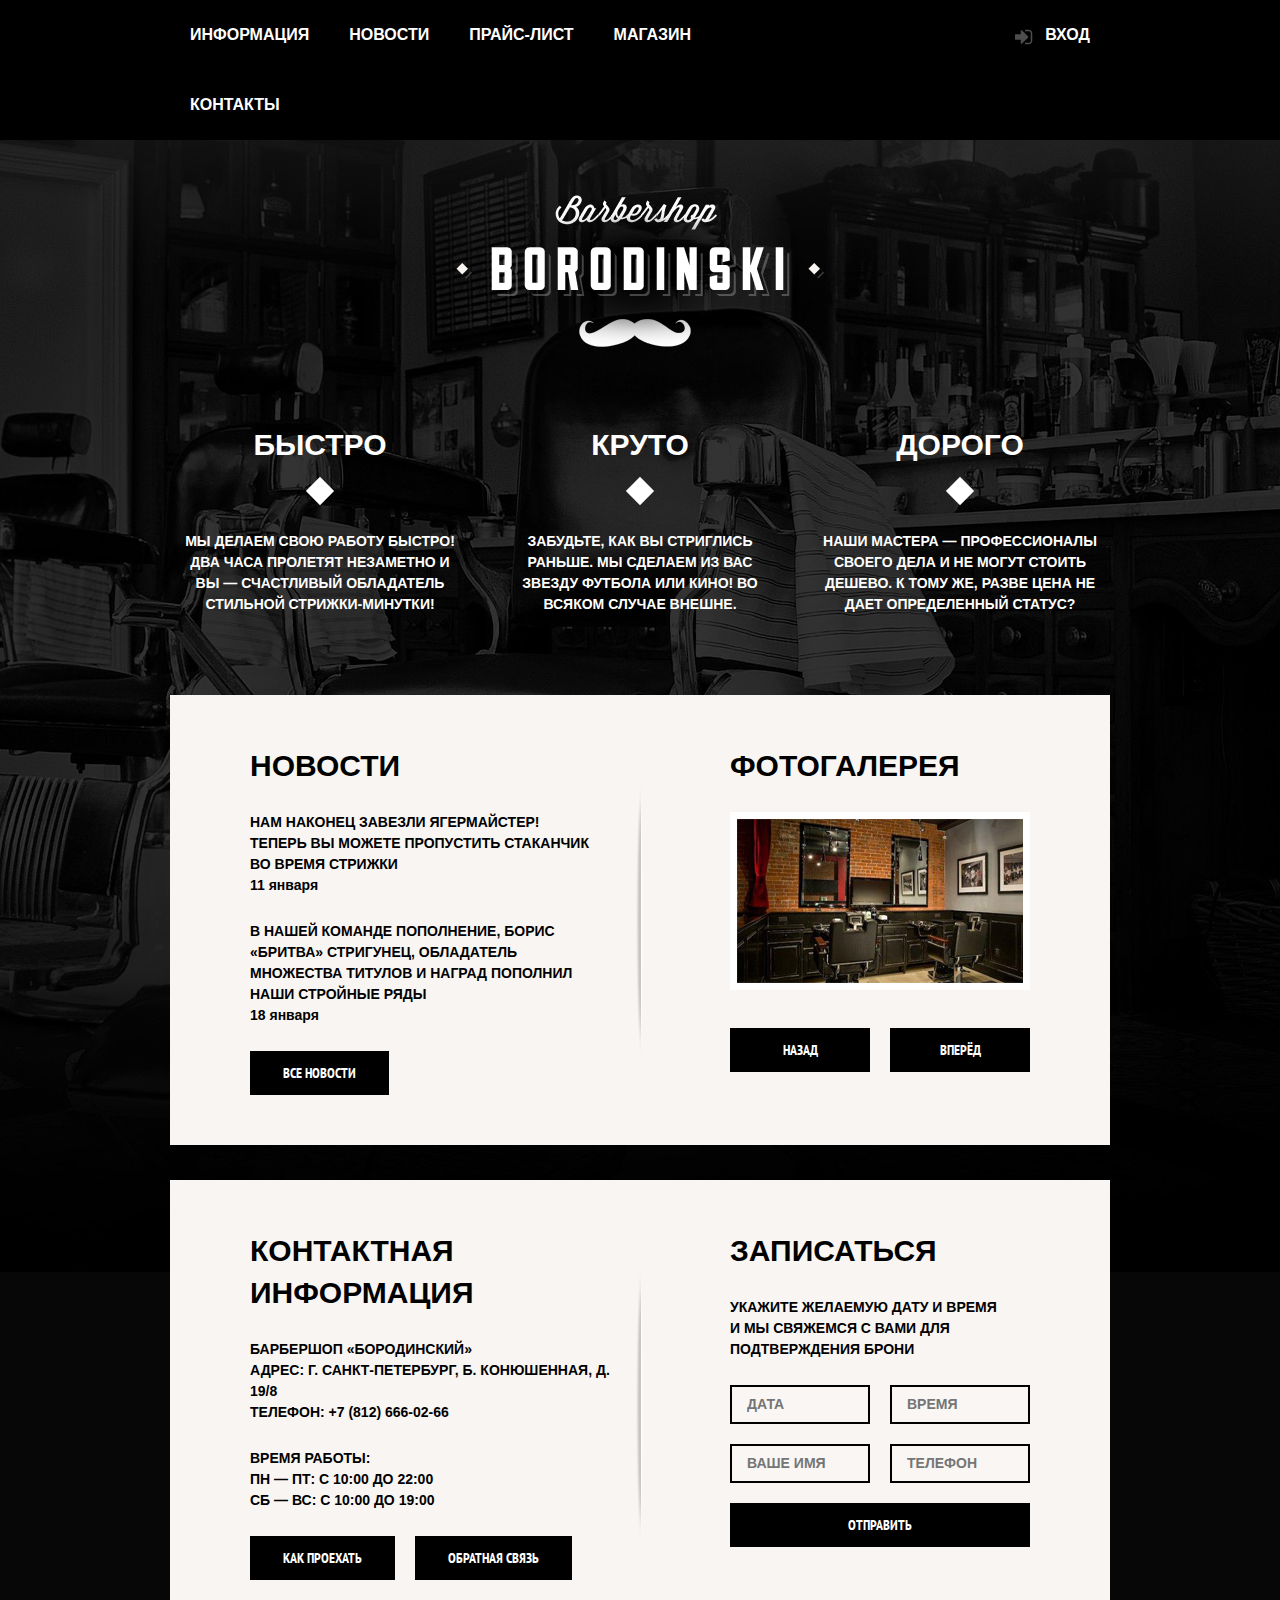
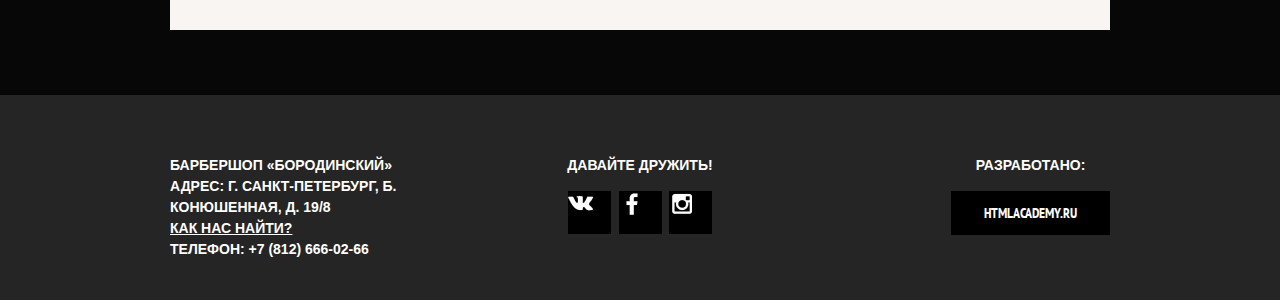
==== commit 38b94229: "6.31 Размечены попапы карты и логина, починены шрифт и иконки" ====
--- a/index.html
+++ b/index.html
@@ -4,6 +4,7 @@
   <head>
     <meta charset="utf-8">
     <title>Барбершоп «Бородинский»</title>
+    <link href="https://fonts.googleapis.com/css?family=PT+Sans+Narrow:400,700&amp;subset=cyrillic" rel="stylesheet">
     <link rel="stylesheet" href="css/normalize.css">
     <link rel="stylesheet" href="css/style.css">
   </head>
@@ -22,10 +23,10 @@
               <a href="#">Новости</a>
             </li>
             <li>
-              <a href="#">Прайс-лист</a>
+              <a href="price.html">Прайс-лист</a>
             </li>
             <li>
-              <a href="#">Магазин</a>
+              <a href="catalog.html">Магазин</a>
             </li>
             <li>
               <a href="#">Контакты</a>
@@ -127,24 +128,30 @@
         <h2>Личный кабинет</h2>
         <form action="https://echo.htmlacademy.ru" method="post">
           <h4>Введите пожалуйста свой логин и пароль</h4>
-          <input type="text" name="login" value="" placeholder="Логин">
-          <input type="text" name="password" value="" placeholder="Пароль">
-          <label for="popup-login-remember">Запомните меня</label>
-          <input type="checkbox" name="black" id="popup-login-remember" checked>
-          <a href="#">Я забыл пароль!</a>
+          <input class="icon-user" type="text" name="login" value="" placeholder="Логин">
+          <input class="icon-password" type="text" name="password" value="" placeholder="Пароль">
+          <label class="remember-checkbox">
+            <input type="checkbox" name="remember">
+            <span class="checkbox-indicator"></span>
+            Запомните меня
+          </label>
+          <a class="restore"  href="#">Я забыл пароль!</a>
           <button class="btn" type="submit">Войти</button>
         </form>
-        <a href="#">
-          <img src="img/icon-cross.png" width="21" height="21" alt="Закрыть">
-        </a>
+
+        <button class="popup-close" type="button" title="Закрыть">
+          Закрыть
+        </button>
       </section>
 
       <section class="popup popup-map">
         <img src="img/map.png" width="766" height="560" alt="Карта">
-        <a href="#">
-          <img src="img/icon-cross.png" width="21" height="21" alt="Закрыть">
-        </a>
+        <button class="popup-close" type="button" title="Закрыть">
+          Закрыть
+        </button>
       </section>
+
+      <div class="popup-overlay"></div>
 
     </main>
     <footer class="main-footer">
@@ -164,7 +171,7 @@
         </section>
         <section class="footer-copyright">
           <p>Разработано:</p>
-          <a class="btn" href="https://htmlacademy.ru">HTML Academy</a>
+          <a class="btn" href="https://htmlacademy.ru">HTMLAcademy.ru</a>
         </section>
       </div>
 
--- a/css/style.css
+++ b/css/style.css
@@ -9,6 +9,12 @@
   color: #ffffff;
   background: #000000 url("../img/index-background.jpg") no-repeat center 3px;/*Check: top on demo*/
   /*Check: was background-size: 1122px auto;*/
+}
+
+.inner-page {
+  color: #000000;
+
+  background: #f8f3f0 url("../img/background-light.png") repeat;
 }
 
 /*Check: mine*/
@@ -86,14 +92,28 @@
   margin-bottom: 55px; /*Check: 60px on demo*/
 
   color: #ffffff;
-  
+
   background-color: #000000;
 }
 
+.inner-page .main-header {
+  margin-bottom: 55px;
+}
+
 .main-header .header-logo{
   float: left;
-  width: 140px;
-  margin-right: 20px;
+  width: 111px;
+  height: 20px;
+  padding-top: 22px;
+}
+
+.main-navigation .header-logo img{
+  width: 111px;
+  height: 24px;
+}
+
+.main-navigation .header-logo:hover {
+  background: none;
 }
 
 .main-navigation {
@@ -127,6 +147,28 @@
 
 .main-navigation a:hover {
   background: #242424;
+}
+
+.main-navigation .active {
+  position: relative;
+
+  background-color: none;
+}
+
+.main-navigation .active::after {
+  content: "";
+  position: absolute;
+  right: 20px;
+  bottom: 0;
+  left: 20px;
+
+  height: 5px;
+
+  background-color: #ffffff;
+}
+
+.main-navigation .active a:hover {
+  background: none;
 }
 
 .user-block {
@@ -161,8 +203,8 @@
   width: 18px;
   height: 18px;
 
-  background: transparent url("img/sprite.png") no-repeat; /*Check: make sprite for login*/
-  background-position: -1px -15px; /*Check: by icon position*/
+  background: transparent url("../img/sprite.png") no-repeat; /*Check: make sprite for login*/
+  background-position: -5px -230px; /*Check: by icon position*/
   opacity: 0.3;
 }
 
@@ -180,6 +222,10 @@
   background: #252525 url("../img/background-dark.jpg");
 }
 
+.inner-page-footer {
+  box-shadow: inset 0px 30px 40px -15px #000;
+}
+
 .footer-contacts {
   float: left;
   width: 320px;
@@ -216,7 +262,7 @@
   vertical-align: top;
   text-decoration: none;
 
-  background: #000000 url("img/sprite.png") no-repeat center; /*Check: make sprite*/
+  background: #000000 url("../img/sprite.png") no-repeat center; /*Check: make sprite*/
 
   transition: 
     background-position 0.5s,
@@ -228,27 +274,27 @@
 }
 
 .social-btn-vk {
-  background-position: 9px -447px; /*Check: make sprite*/
+  background-position: -5px -322px; /*Check: make sprite*/
 }
 
 .social-btn-fb {
-  background-position: 15px -171px; /*Check: make sprite*/
+  background-position: -5px -94px; /*Check: make sprite*/
 }
 
 .social-btn-inst {
-  background-position: 12px -313px; /*Check: make sprite*/
+  background-position: -5px -166px; /*Check: make sprite*/
 }
 
 .social-btn-vk:hover {
-  background-position: 9px -381px; /*Check: make sprite*/
+  background-position: -5px -286px; /*Check: make sprite*/
 }
 
 .social-btn-fb:hover {
-  background-position: 15px -100px; /*Check: make sprite*/
+  background-position: -5px -58px; /*Check: make sprite*/
 }
 
 .social-btn-inst:hover {
-  background-position: 12px -242px; /*Check: make sprite*/
+  background-position: -5px -130px; /*Check: make sprite*/
 }
 
 .footer-copyright {
@@ -489,6 +535,201 @@
   display:none;
 }
 
+
+/*==========INNER PAGES - COMMON==========*/
+.inner-page-title {
+  margin-bottom: 55px;
+}
+
+.inner-page-title h1 {
+  margin: 0;
+  margin-bottom: 20px;
+  padding: 0;
+
+  font-size: 30px;
+  line-height: 42px;
+}
+
+.breadcrumbs {
+  margin: 0;
+  padding: 0;
+
+  list-style: none;
+}
+
+.breadcrumbs li {
+  position: relative;
+
+  display: inline;
+  padding-right: 40px;
+}
+
+.breadcrumbs li::after {
+  content: "";
+  position: absolute;
+  top: 4px;
+  right: 18px;
+
+  width: 8px;
+  height: 8px;
+
+  background-color: #000000;
+  transform: rotate(45deg);
+}
+
+.breadcrumbs a {
+  color: #000000;
+  text-decoration: none;
+}
+
+.breadcrumbs a:hover {
+  text-decoration: underline;
+}
+
+.breadcrumbs li:last-child {
+  color: #aba9a7;
+}
+
+.breadcrumbs li:last-child::after {
+  display: none;
+}
+
+/*==========INNER CONTENT(PRICE)==========*/
+.inner-content {
+  margin-bottom: 75px;
+}
+
+.inner-content h2 {
+  margin-top: 60px;
+  margin-bottom: 30px;
+
+  font-size: 24px;
+  line-height: 30px;
+}
+
+.inner-content p {
+  margin: 14px 0;
+}
+
+.inner-content h2 + h3 {
+    margin-top: 30px;
+}
+
+.inner-content table {
+  border-collapse: collapse;
+}
+
+.inner-content td {
+  padding: 10px 15px;
+
+  border: 2px solid #000000;
+}
+
+.big-heading {
+  margin-top: 55px;
+  margin-bottom: 65px;
+
+  text-align: center;
+}
+
+.big-heading h2 {
+  position: relative;
+  z-index: 2;
+
+  display: inline-block;
+  margin: 0;
+  padding: 0 25px;
+
+  font-size: 48px;
+  line-height: 48px;
+  text-align: center;
+
+  background: red;
+  
+  background: #f8f3f0 url("../img/background-light.png") repeat;
+}
+
+.big-heading::after {
+  content: "";
+  position: relative;
+  top: -25px;
+  z-index: 1;
+
+  display: block;
+
+  border-bottom: 2px solid #000000;
+}
+
+.custom-list-1 {
+  margin: 14px 0;
+  padding: 0;
+
+  list-style: none;
+}
+
+.custom-list-1 li {
+  position: relative;
+
+  margin-bottom: 15px;
+  padding-left: 20px;
+}
+
+.custom-list-1 li::before {
+  content: "";
+  position: absolute;
+  top: 8px;
+  left: 0;
+
+  width: 8px;
+  height: 8px;
+
+  background-color: #000000;
+  transform: rotate(45deg);
+}
+
+.prices-table {
+  width: 100%;
+}
+
+.prices-table td {
+  width: 50%;
+}
+
+.prices-table td:last-child {
+  text-align: center;
+}
+
+.short-text {
+  padding-right: 80px;
+}
+
+.inner-columns {
+  margin: 60px 0;
+}
+
+.inner-column-left,
+.inner-column-right {
+  width: 460px;
+}
+
+.inner-column-left {
+  float: left;
+}
+
+.inner-column-right {
+  float: right;
+}
+
+.inner-column-left *:first-child,
+.inner-column-right *:first-child {
+  margin-top: 0;
+}
+
+.inner-column-left *:last-child,
+.inner-column-right *:last-child {
+  margin-bottom: 0;
+}
+
 /*========== ==========*/
 .catalog-filters {
   width: 220px;
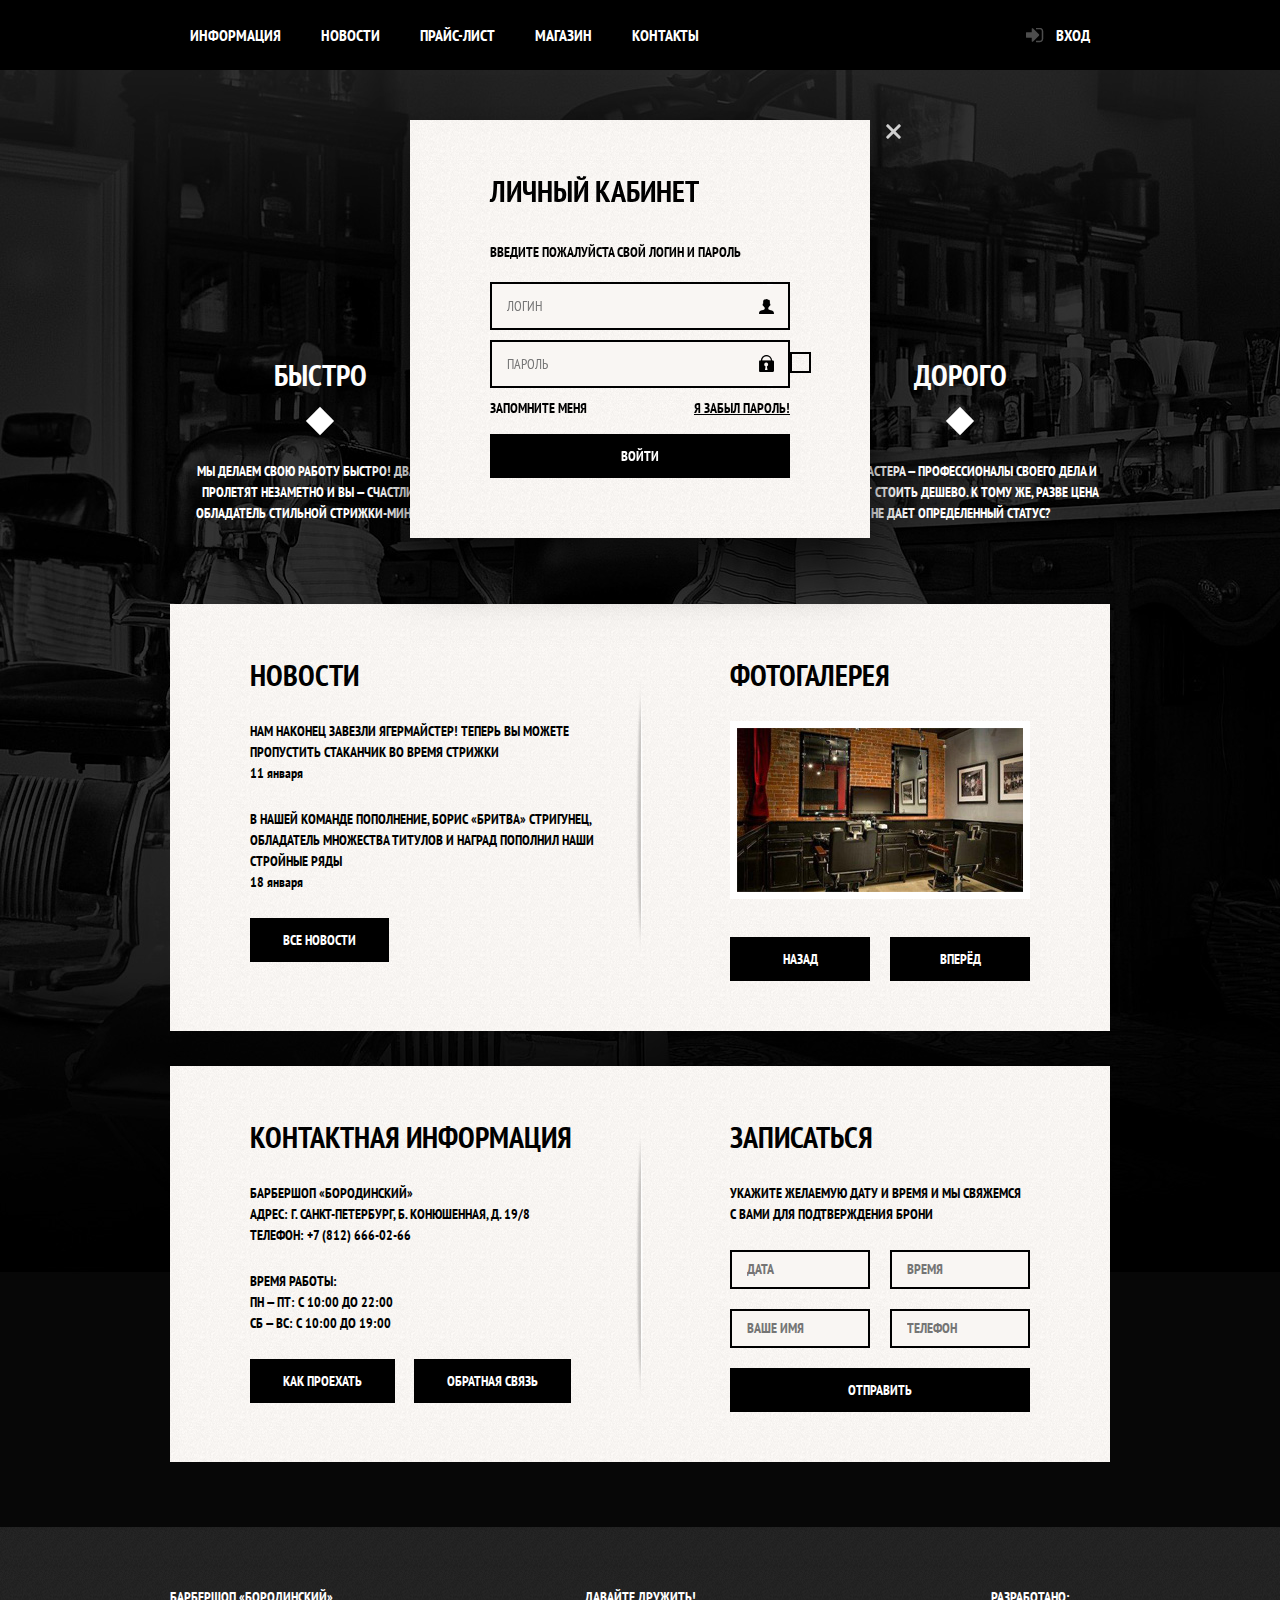
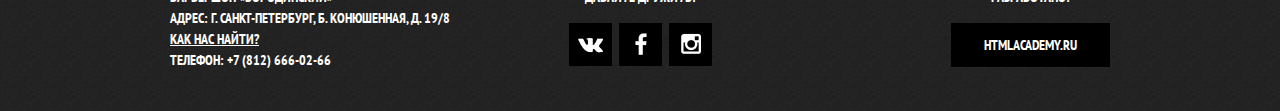
==== commit 19dc2dc4: "6.31 Изменена карта" ====
--- a/index.html
+++ b/index.html
@@ -145,7 +145,7 @@
       </section>
 
       <section class="popup popup-map">
-        <img src="img/map.png" width="766" height="560" alt="Карта">
+        <div id="yandex-map"></div>
         <button class="popup-close" type="button" title="Закрыть">
           Закрыть
         </button>
--- a/css/style.css
+++ b/css/style.css
@@ -4,7 +4,7 @@
   font-weight: 700;
   font-size: 14px;
   line-height: 1.5; /*Check: 24px on demo*/
-  font-family: "Sans Narrow", "Tahoma", sans-serif;
+  font-family: "PT Sans Narrow", "Tahoma", sans-serif;
   text-transform: uppercase;
   color: #ffffff;
   background: #000000 url("../img/index-background.jpg") no-repeat center 3px;/*Check: top on demo*/
@@ -204,7 +204,7 @@
   height: 18px;
 
   background: transparent url("../img/sprite.png") no-repeat; /*Check: make sprite for login*/
-  background-position: -5px -230px; /*Check: by icon position*/
+  background-position: -5px -232px; /*Check: by icon position*/
   opacity: 0.3;
 }
 
@@ -219,7 +219,7 @@
   padding-bottom: 40px;
 
   color: #ffffff; /* лучше явно прописать везде для футера */
-  background: #252525 url("../img/background-dark.jpg");
+  background: #252525 url("../img/background-dark.png");
 }
 
 .inner-page-footer {
@@ -274,27 +274,27 @@
 }
 
 .social-btn-vk {
-  background-position: -5px -322px; /*Check: make sprite*/
+  background-position: 4px -312px; /*Check: make sprite*/
 }
 
 .social-btn-fb {
-  background-position: -5px -94px; /*Check: make sprite*/
+  background-position: 4px -86px; /*Check: make sprite*/
 }
 
 .social-btn-inst {
-  background-position: -5px -166px; /*Check: make sprite*/
+  background-position: 4px -158px; /*Check: make sprite*/
 }
 
 .social-btn-vk:hover {
-  background-position: -5px -286px; /*Check: make sprite*/
+  background-position: 4px -275px; /*Check: make sprite*/
 }
 
 .social-btn-fb:hover {
-  background-position: -5px -58px; /*Check: make sprite*/
+  background-position: 4px -49px; /*Check: make sprite*/
 }
 
 .social-btn-inst:hover {
-  background-position: -5px -130px; /*Check: make sprite*/
+  background-position: 4px -120px; /*Check: make sprite*/
 }
 
 .footer-copyright {
@@ -388,7 +388,7 @@
   color: #000000;
 
   background: url("../img/separator-vertical.png") no-repeat center,
-    #f8f5f2 url("../img/background-light.jpg");
+    #f8f5f2 url("../img/background-light.png");
 }
 
 .index-content-left {
@@ -498,8 +498,200 @@
 }
 
 /*==========POPUPS==========*/
+.popup {
+  position: fixed;
+  top: 120px;
+  left: 0; 
+  right: 0; 
+  margin-left: auto;
+  margin-right: auto;
+}
+
 .popup-login {
-  display: none; /*TODO: tmp*/
+  width: 300px;
+  padding: 50px 80px;
+  z-index: 20;
+
+  color: #000000;
+
+  background: #f8f3f0 url("../img/background-light.png");
+  box-shadow: 0 30px 50px rgba(0, 0, 0, 0.7);
+}
+
+.popup-close {
+  position: absolute;
+  top: 0;
+  right: -34px;
+
+  width: 22px;
+  height: 22px;
+
+  font-size: 0;
+
+  background-color: transparent;
+  border: 0;
+  cursor: pointer;
+}
+
+.popup-close::before,
+.popup-close::after {
+  content: "";
+  position: absolute;
+  top: 10px;
+  left: 2px;
+
+  width: 19px;
+  height: 3px;
+  background-color: #d0d0d0;
+  border-radius: 1px;
+}
+
+.popup-close::before {
+  transform: rotate(45deg);
+}
+
+.popup-close::after {
+  transform: rotate(-45deg);
+}
+
+.popup-login h2 {
+  margin: 0;
+  margin-bottom: 20px;
+
+  font-size: 30px;
+  line-height: 42px;
+}
+
+.popup-login p {
+  margin: 0;
+  margin-bottom: 14px;
+}
+
+.popup-login form {
+  margin-top: 30px;
+  margin-bottom: 10px;
+}
+
+.popup-login input[type="text"],
+.popup-login input[type="password"] {
+  width: 241px;
+  margin: 0;
+  margin-bottom: 10px;
+  padding: 10px 15px;
+  padding-right: 40px;
+
+  font-size: 14px;
+  line-height: 24px;
+  font-family: "PT Sans Narrow", "Arial", sans-serif;
+  color: #000000;
+  text-transform: uppercase;
+
+  background-color: #f9f6f3;
+  border: 2px solid #000000;
+}
+
+.popup-login input:focus {
+  border-color: #663d15;
+}
+
+.popup-login  input.icon-user {
+  background-image: url("../img/sprite.png");
+  background-repeat: no-repeat;
+  background-position: 100% -245px;
+}
+
+.popup-login  input.icon-password {
+  background-image: url("../img/sprite.png");
+  background-repeat: no-repeat;
+  background-position: 100% -189px;
+}
+
+.popup-login .restore {
+  float: right;
+
+  color: #000000;
+}
+
+.popup-login .btn {
+  width: 100%;
+  margin-top: 15px;
+}
+
+.remember-checkbox {
+  position: relative;
+
+  padding-left: 30px;
+
+  cursor: pointer;
+}
+
+.remember-checkbox:hover {
+  color: #663d15;
+}
+
+.remember-checkbox input[type="checkbox"] {
+  display: none;
+}
+
+.remember-checkbox input[type="checkbox"] + .checkbox-indicator {
+  position: absolute;
+  top: -3px;
+  left: 0;
+
+  width: 17px;
+  height: 17px;
+
+  border: 2px solid #000000;
+}
+
+.remember-checkbox input[type="checkbox"]:checked + .checkbox-indicator::before,
+.remember-checkbox input[type="checkbox"]:checked + .checkbox-indicator::after {
+  content: "";
+  position: absolute;
+  top: 8px;
+  left: 1px;
+
+  width: 15px;
+  height: 2px;
+
+  background-color: #000000;
+}
+
+.remember-checkbox input[type="checkbox"]:checked + .checkbox-indicator::before {
+  transform: rotate(45deg);
+}
+
+.remember-checkbox input[type="checkbox"]:checked + .checkbox-indicator::after {
+  transform: rotate(-45deg);
+}
+
+.popup-map {
+  top: 50%;
+  margin-top: -280px;
+  z-index: 20;
+  display: none;
+
+  width: 766px;
+  height: 560px;
+
+  background: #e9e5dc url("../img/map.png");
+  border: 7px solid white;
+  box-shadow: 0 30px 50px rgba(0, 0, 0, 0.7);
+}
+
+.popup-overlay {
+  position: fixed;
+  top: 0;
+  left: 0;
+  z-index: 10;
+  display: none;
+
+  width: 100%;
+  height: 100%;
+
+  background: rgba(0, 0, 0, 0.5);
+}
+/*.popup-login {
   width: 460px;
   margin: 0 auto;
   padding: 50px 0;
@@ -509,8 +701,7 @@
   margin: 0 auto;
   width: 300px;
 
-  /* Только для оформления сетки */
-  min-height: 240px;
+  min-height: 240px; Только для оформления сетки
 }
 
 .popup-login>h2 {
@@ -518,22 +709,12 @@
   width: 300px;
 }
 
-/* Только для оформления сетки */
-.popup-login>a {
-  display:none;
-}
-
 .popup-map {
-  display: none; /*TODO: tmp*/
   margin: 0 auto;
   width: 780px;
   padding: 7px;
-}
-
-/* Только для оформления сетки */
-.popup-map>a {
-  display:none;
-}
+}*/
+
 
 
 /*==========INNER PAGES - COMMON==========*/
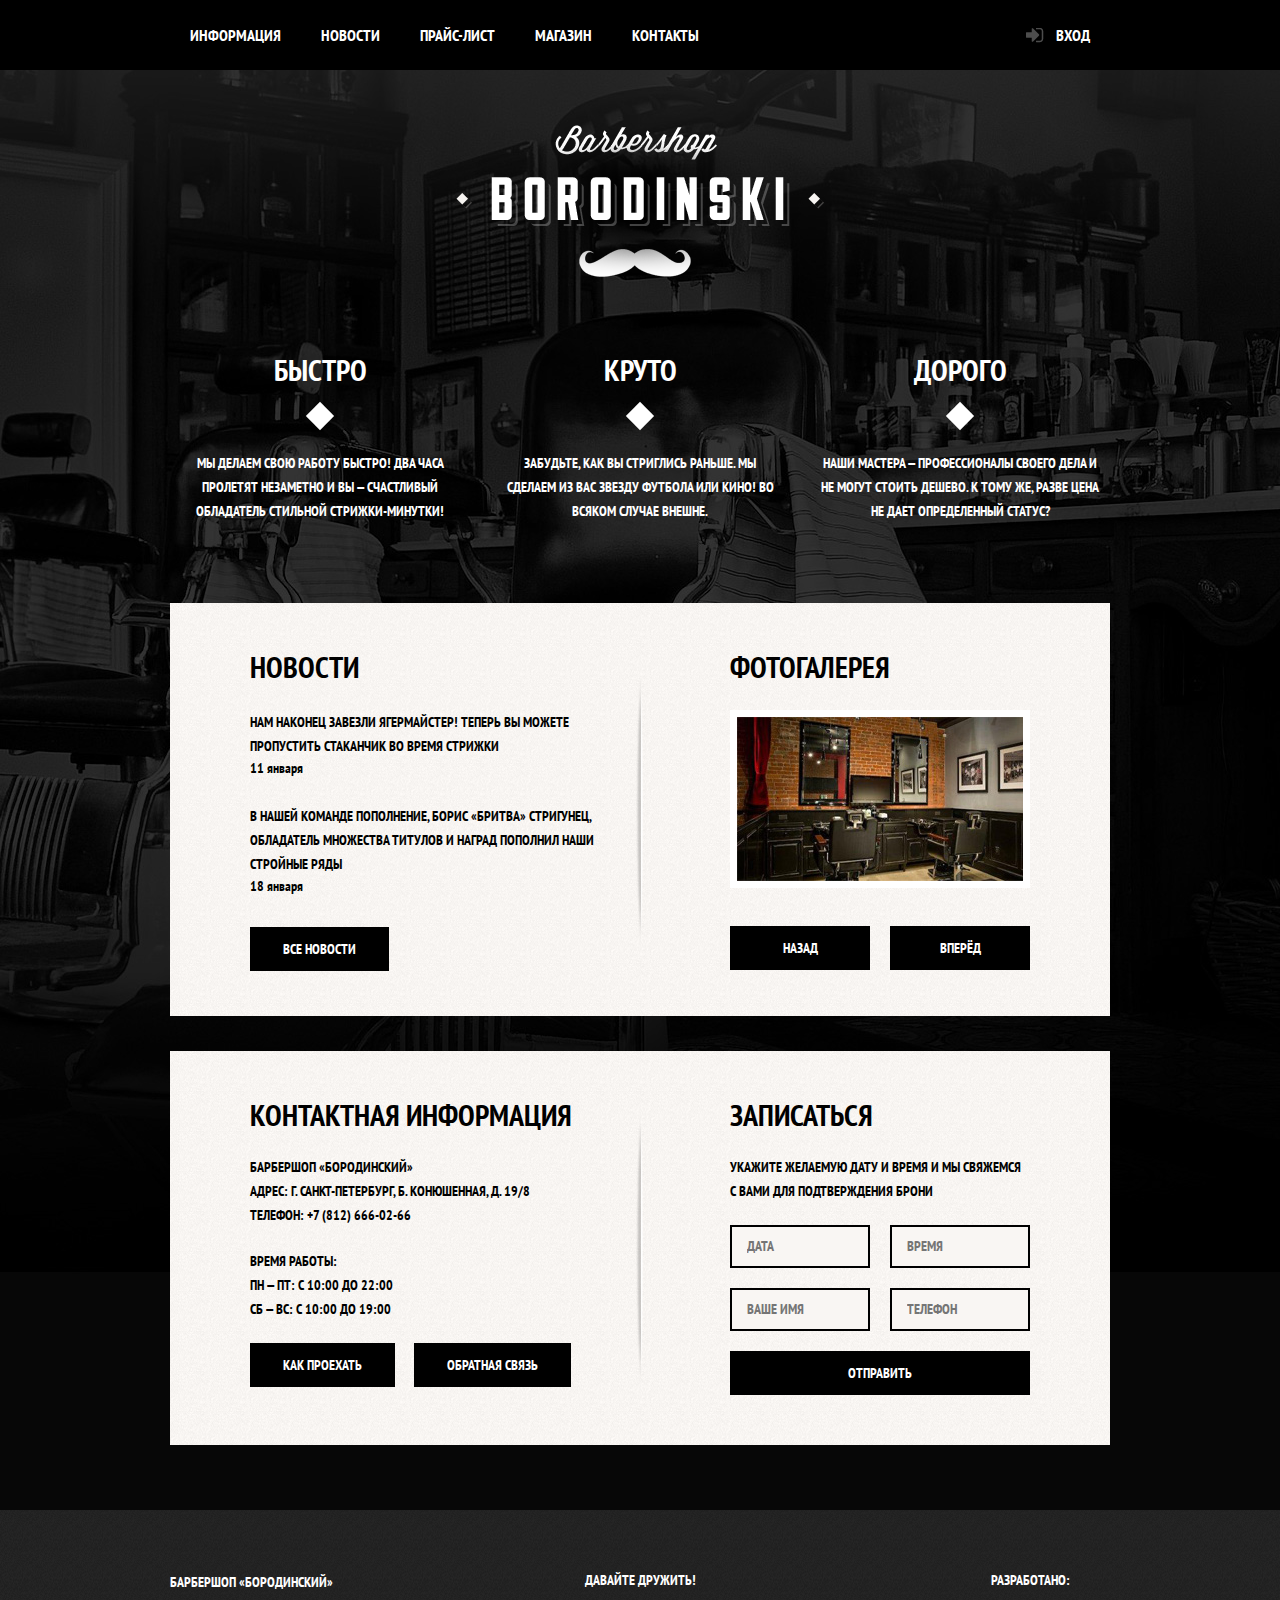
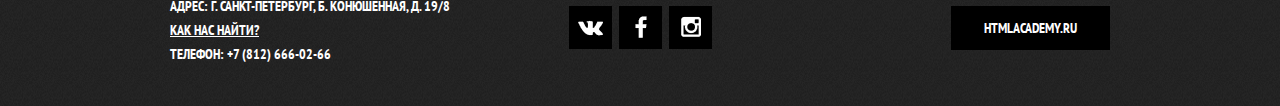
==== commit 2b999a83: "6.31 Подгонка положения элементов на главной странице и странице цен" ====
--- a/index.html
+++ b/index.html
@@ -75,7 +75,7 @@
               <time datetime="2016-01-18">18 января</time>
             </li>
           </ul>
-          <a class="btn" href="#">Все новости</a>
+          <a class="btn news-preview-btn" href="#">Все новости</a>
         </section>
 
         <section class="index-content-right">
@@ -94,7 +94,7 @@
       </div>
       <div class="index-content clearfix">
 
-        <section class="index-content-left">
+        <section class="index-content-left index-content-contacts">
           <h2 class="index-content-title">Контактная информация</h2>
           <p>
             Барбершоп «Бородинский»<br>
@@ -110,7 +110,7 @@
           <a class="btn" href="#">Обратная связь</a>
         </section>
 
-        <section class="index-content-right">
+        <section class="index-content-right index-content-contacts">
           <h2 class="index-content-title">Записаться</h2>
           <p>Укажите желаемую дату и время и мы свяжемся с вами для подтверждения брони</p>
           <form class="appointment-form" action="https://echo.htmlacademy.ru" method="post">
@@ -124,7 +124,7 @@
 
       </div>
 
-      <section class="popup popup-login">
+      <section class="popup popup-login popup-hidden">
         <h2>Личный кабинет</h2>
         <form action="https://echo.htmlacademy.ru" method="post">
           <h4>Введите пожалуйста свой логин и пароль</h4>
@@ -144,7 +144,7 @@
         </button>
       </section>
 
-      <section class="popup popup-map">
+      <section class="popup popup-map popup-hidden">
         <div id="yandex-map"></div>
         <button class="popup-close" type="button" title="Закрыть">
           Закрыть
--- a/css/style.css
+++ b/css/style.css
@@ -15,23 +15,6 @@
   color: #000000;
 
   background: #f8f3f0 url("../img/background-light.png") repeat;
-}
-
-/*Check: mine*/
-h1 {
-  font-size: 30px;
-  line-height: 1.4;
-}
-
-/*Check: mine*/
-h2 {
-  font-size: 30px;
-  line-height: 1.4;
-}
-
-/*Check: mine*/
-h1 {
-  margin-bottom: 22px;
 }
 
 /*Check: mine*/
@@ -97,7 +80,7 @@
 }
 
 .inner-page .main-header {
-  margin-bottom: 55px;
+  margin-bottom: 50px;
 }
 
 .main-header .header-logo{
@@ -118,7 +101,7 @@
 
 .main-navigation {
   float: left;
-  width: 630px;
+  width: 780px;
 }
 
 .main-navigation ul {
@@ -230,6 +213,8 @@
   float: left;
   width: 320px;
   margin-right: 60px;
+
+  line-height: 24px;
 }
 
 .footer-contacts a {
@@ -324,7 +309,7 @@
   width: 368px;
   height: 204px;
   margin: 0 auto; /*Check: \/*/
-  margin-bottom: 25px; /*Check: I used '5 auto 25 auto'*/
+  margin-bottom: 20px; /*Check: I used '5 auto 25 auto'*/
 }
 
 .index-logo img {
@@ -353,7 +338,7 @@
   position: relative;
 
   display: block;
-  margin-bottom: 30px;
+  margin-bottom: 25px;
   padding-bottom: 35px;
 
   font-size: 30px;
@@ -363,6 +348,8 @@
 .features-item p {
   margin: 10px;
   margin-bottom: 0;
+
+  line-height: 24px;
 }
 
 .features-name::after {
@@ -383,7 +370,7 @@
 /*==========INDEX CONTENT==========*/
 .index-content {
   margin-bottom: 35px;
-  padding: 50px 80px;
+  padding: 45px 80px;
 
   color: #000000;
 
@@ -405,12 +392,14 @@
   margin: 0;
   margin-bottom: 25px;
   font-size: 30px;
-  line-height: 42px; /*Check: not proportional in demo !recommended: px - harder!*/
+  line-height: 37px;
 }
 
 .index-content p {
   margin: 0;
   margin-bottom: 25px;
+
+  line-height: 24px;
 }
 
 .news-preview {
@@ -431,6 +420,12 @@
 
 .news-preview time {
   text-transform: none;
+
+  line-height: 1.2;
+}
+
+.news-preview-btn {
+  margin-top: 5px;
 }
 
 .gallery {
@@ -468,13 +463,22 @@
   right: 0;
 }
 
+.index-content-contacts .index-content-title {
+  margin-bottom: 22px;
+}
+
+.index-content-contacts p {
+  margin-bottom: 22px;
+}
+
+
 /*==========INDEX APPOINTMENT==========*/
 .appointment-form input {
   float: left;
   width: 106px;
   margin-right: 20px;
   margin-bottom: 20px;
-  padding: 7px 15px;
+  padding: 9px 15px;
 
   font: inherit;
   color:  inherit;
@@ -495,6 +499,8 @@
 .appointment-form .btn {
   clear: both;
   width: 100%;
+
+  margin-bottom: 5px;
 }
 
 /*==========POPUPS==========*/
@@ -507,6 +513,10 @@
   margin-right: auto;
 }
 
+.popup-hidden {
+  display: none;
+}
+
 .popup-login {
   width: 300px;
   padding: 50px 80px;
@@ -669,7 +679,6 @@
   top: 50%;
   margin-top: -280px;
   z-index: 20;
-  display: none;
 
   width: 766px;
   height: 560px;
@@ -719,12 +728,12 @@
 
 /*==========INNER PAGES - COMMON==========*/
 .inner-page-title {
-  margin-bottom: 55px;
+  margin-bottom: 45px;
 }
 
 .inner-page-title h1 {
   margin: 0;
-  margin-bottom: 20px;
+  margin-bottom: 17px;
   padding: 0;
 
   font-size: 30px;
@@ -782,7 +791,7 @@
 
 .inner-content h2 {
   margin-top: 60px;
-  margin-bottom: 30px;
+  margin-bottom: 28px;
 
   font-size: 24px;
   line-height: 30px;
@@ -801,14 +810,14 @@
 }
 
 .inner-content td {
-  padding: 10px 15px;
+  padding: 9px 15px;
 
   border: 2px solid #000000;
 }
 
 .big-heading {
-  margin-top: 55px;
-  margin-bottom: 65px;
+  margin-top: 45px;
+  margin-bottom: 62px;
 
   text-align: center;
 }
@@ -824,6 +833,7 @@
   font-size: 48px;
   line-height: 48px;
   text-align: center;
+  vertical-align: baseline;/*Check - rly?*/
 
   background: red;
   
@@ -851,7 +861,7 @@
 .custom-list-1 li {
   position: relative;
 
-  margin-bottom: 15px;
+  margin-bottom: 16px;
   padding-left: 20px;
 }
 
@@ -870,6 +880,7 @@
 
 .prices-table {
   width: 100%;
+  margin-top: 33px;
 }
 
 .prices-table td {
@@ -882,6 +893,8 @@
 
 .short-text {
   padding-right: 80px;
+
+  line-height: 24px;
 }
 
 .inner-columns {
